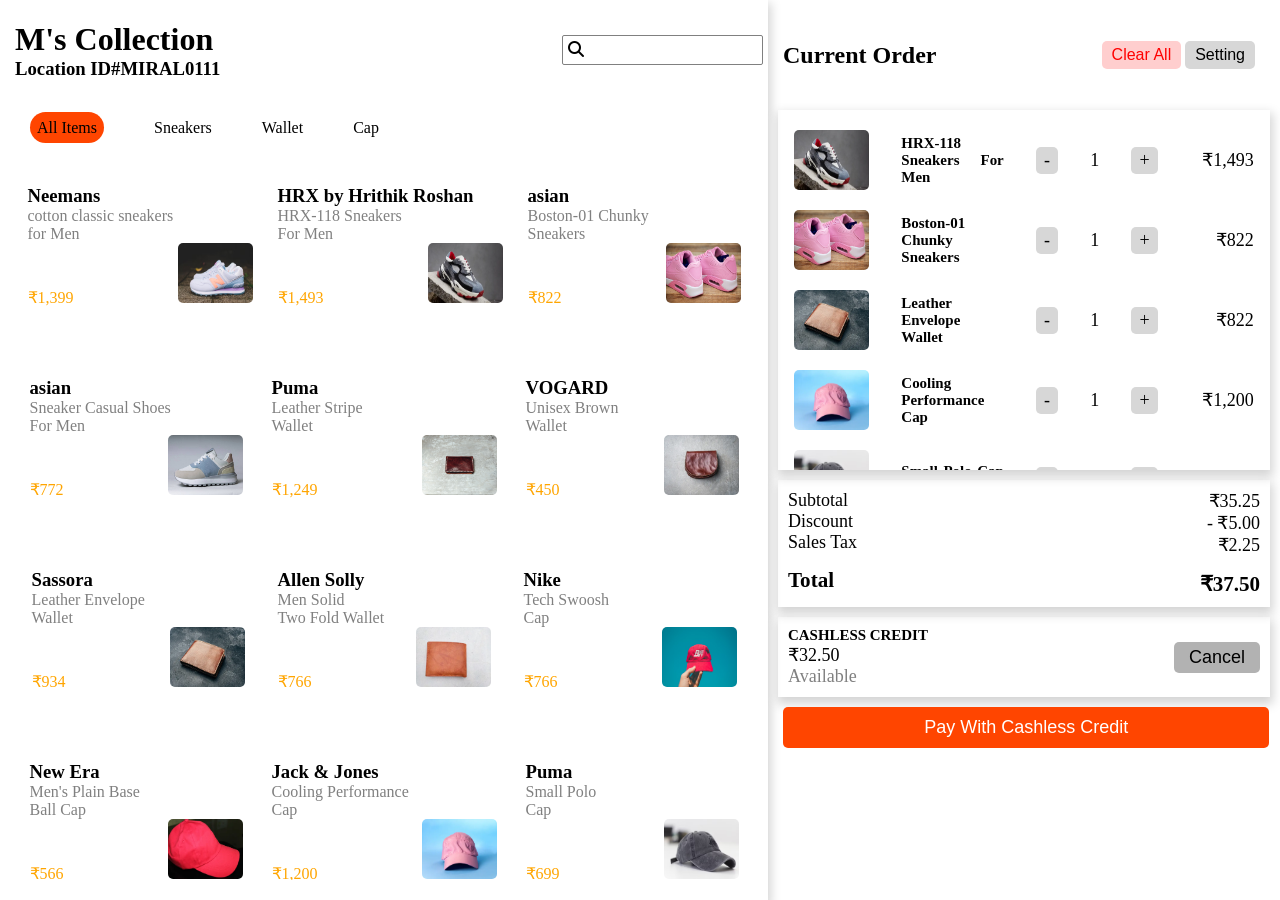
==== index.html @ 1f33836f "remove from folder" ====
<!DOCTYPE html>
<html lang="en">
<head>
    <meta charset="UTF-8">
    <meta name="viewport" content="width=device-width, initial-scale=1.0">

    <!-- FONT AWESOME -->
    <link rel="stylesheet" href="https://cdnjs.cloudflare.com/ajax/libs/font-awesome/6.6.0/css/all.min.css">

    <!-- CSS -->
    <link rel="stylesheet" href="./style.css">

    <title>Document</title>

</head>
<body>

    <!-- CONTENT START -->
    <div class="container">
     
        <!-- LEFT SECTION START -->
        <div class="cleft">

            <!-- LEFT HEADER START -->
            <header>
                <div class="hleft">
                    <h1>M's Collection</h1>
                    <h3>Location ID#MIRAL0111</h3>
                </div>
                <div class="hright">                    
                    <i class="fa-solid fa-magnifying-glass"></i>
                    <input type="text" name="" id="">
                </div>
            </header>
            <!-- LEFT HEADER END -->

            <!-- MENU START -->
            <ul class="menu">
                <li><span style="background-color: orangered; border-radius: 20px; padding: 7px;">All Items</span></li>
                <li>Sneakers</li>
                <li>Wallet</li>
                <li>Cap</li>
            </ul>
            <!-- MENU OVER -->

            <!-- ITEMS START -->
            <div class="itemsContainer">

                <div class="iOne">

                    <div class="Items">
                        <div class="top">
                            <h3>Neemans</h3>
                            <span style="color: gray;">cotton classic sneakers <br> for Men</span>
                        </div>
                        <div class="bottom">
                            <span style="color: orange;">&#8377;1,399</span>
                            <img src="../01_08/IMAGES/Sneaker1.jpg" alt="" class="img">
                        </div>
                    </div>
    
                    <div class="Items">
                        <div class="top">
                            <h3>HRX by Hrithik Roshan</h3>
                            <span style="color: gray;">HRX-118 Sneakers <br> For Men</span>
                        </div>
                        <div class="bottom">
                            <span style="color: orange;" >&#8377;1,493</span>
                            <img src="../01_08/IMAGES/Sneaker2.jpg" alt="" class="img">
                        </div>
                    </div>
    
                    <div class="Items">
                        <div class="top">
                            <h3>asian</h3>
                            <span style="color: gray;">Boston-01 Chunky <br> Sneakers</span>
                        </div>
                        <div class="bottom">
                            <span style="color: orange;" >&#8377;822</span>
                            <img src="../01_08/IMAGES/Sneaker3.jpg" alt="" class="img">
                        </div>
                    </div>
                    

                </div>

                <div class="iTwo">

                    <div class="Items">
                        <div class="top">
                            <h3>asian</h3>
                            <span style="color: gray;">Sneaker Casual Shoes <br> For Men</span>
                        </div>
                        <div class="bottom">
                            <span style="color: orange;" >&#8377;772</span>
                            <img src="../01_08/IMAGES/Sneaker4.jpg" alt="" class="img">
                        </div>
                    </div>
    
                    <div class="Items">
                        <div class="top">
                            <h3>Puma</h3>
                            <span style="color: gray;">Leather Stripe <br> Wallet</span>
                        </div>
                        <div class="bottom">
                            <span style="color: orange;" >&#8377;1,249</span>
                            <img src="../01_08/IMAGES/Wallet1.avif" alt="" class="img">
                        </div>
                    </div>
    
                    <div class="Items">
                        <div class="top">
                            <h3>VOGARD</h3>
                            <span style="color: gray;">Unisex Brown <br> Wallet</span>
                        </div>
                        <div class="bottom">
                            <span style="color: orange;" >&#8377;450</span>
                            <img src="../01_08/IMAGES/Wallet2.webp" alt="" class="img">
                        </div>
                    </div>

                </div>

                <div class="iThree">

                    <div class="Items">
                        <div class="top">
                            <h3>Sassora</h3>
                            <span style="color: gray;">Leather Envelope <br> Wallet</span>
                        </div>
                        <div class="bottom">
                            <span style="color: orange;" >&#8377;934</span>
                            <img src="../01_08/IMAGES/Wallet3.webp" alt="" class="img">
                        </div>
                    </div>
    
                    <div class="Items">
                        <div class="top">
                            <h3>Allen Solly</h3>
                            <span style="color: gray;">Men Solid <br> Two Fold Wallet</span>
                        </div>
                        <div class="bottom">
                            <span style="color: orange;" >&#8377;766</span>
                            <img src="../01_08/IMAGES/Wallet4.webp" alt="" class="img">
                        </div>
                    </div>
    
                    <div class="Items">
                        <div class="top">
                            <h3>Nike</h3>
                            <span style="color: gray;">Tech Swoosh <br> Cap</span>
                        </div>
                        <div class="bottom">
                            <span style="color: orange;" >&#8377;766</span>
                            <img src="../01_08/IMAGES/Cap1.avif" alt="" class="img">
                        </div>
                    </div>

                </div>

                <div class="iFour">

                    <div class="Items">
                        <div class="top">
                            <h3>New Era</h3>
                            <span style="color: gray;">Men's Plain Base <br> Ball Cap</span>
                        </div>
                        <div class="bottom">
                            <span style="color: orange;" >&#8377;566</span>
                            <img src="../01_08/IMAGES/Cap2.webp" alt="" class="img">
                        </div>
                    </div>

                    <div class="Items">
                        <div class="top">
                            <h3>Jack & Jones</h3>
                            <span style="color: gray;">Cooling Performance <br> Cap</span>
                        </div>
                        <div class="bottom">
                            <span style="color: orange;" >&#8377;1,200</span>
                            <img src="../01_08/IMAGES/Cap3.webp" alt="" class="img">
                        </div>
                    </div>

                    <div class="Items">
                        <div class="top">
                            <h3>Puma</h3>
                            <span style="color: gray;">Small Polo <br> Cap</span>
                        </div>
                        <div class="bottom">
                            <span style="color: orange;" >&#8377;699</span>
                            <img src="../01_08/IMAGES/Cap4.avif" alt="" class="img">
                        </div>
                    </div>

                </div>

            </div>
          <!-- ITEMS OVER -->
            
        </div>
        <!-- LEFT SECTION OVER -->
    
        <!-- RIGHT SECTION START -->
        <div class="cright">
    
            <!-- RIGHT HEADER START -->
            <header style="margin-top: 10px; height: 10vh;">
                <div class="Hleft" style="margin-left: 10px;">
                    <h2>Current Order</h2>
                </div>
                <div class="Hright">
                    <button class="clear">Clear All</button>
                    <button class="setting">Setting</button>
                </div>
            </header>
            <!-- RIGHT HEADER END -->

            <!-- ORDER START -->
            <div class="orderContainer">

                <div class="orders">
                    <img src="../01_08/IMAGES/Sneaker2.jpg" alt="" class="oimg">
                    <h5 class="oheading">HRX-118 Sneakers For Men</h5>
                    <span class="oequals">-</span>
                    <span>1</span>
                    <span class="oplus">+</span>   
                    <span class="price">&#8377;1,493</span> 
                </div>

                <div class="orders">
                    <img src="../01_08/IMAGES/Sneaker3.jpg" alt="" class="oimg">
                    <h5 class="oheading">Boston-01 Chunky Sneakers</h5>
                    <span class="oequals">-</span>
                    <span>1</span>
                    <span class="oplus">+</span>   
                    <span class="price">&#8377;822</span> 
                </div>

                <div class="orders">
                    <img src="../01_08/IMAGES/Wallet3.webp" alt="" class="oimg">
                    <h5 class="oheading">Leather Envelope Wallet</h5>
                    <span class="oequals">-</span>
                    <span>1</span>
                    <span class="oplus">+</span>   
                    <span class="price">&#8377;822</span> 
                </div>

                <div class="orders">
                    <img src="../01_08/IMAGES/Cap3.webp" alt="" class="oimg">
                    <h5 class="oheading">Cooling Performance Cap</h5>
                    <span class="oequals">-</span>
                    <span>1</span>
                    <span class="oplus">+</span>   
                    <span class="price">&#8377;1,200</span> 
                </div>

                <div class="orders">
                    <img src="../01_08/IMAGES/Cap4.avif" alt="" class="oimg">
                    <h5 class="oheading">Small Polo Cap For Men</h5>
                    <span class="oequals">-</span>
                    <span>1</span>
                    <span class="oplus">+</span>   
                    <span class="price">&#8377;699</span> 
                </div>

            </div>
        <!-- ORDER END -->

        <!-- TOTAL START -->
        <div class="totalContainer">

            <div class="tleft">
                <span>Subtotal</span>
                <span>Discount</span>
                <span>Sales Tax</span>
                <h3 style="margin-top: 15px;">Total</h3>
            </div>

            <div class="tright">
                <span>&#8377;35.25</span>
                <span>- &#8377;5.00</span>
                <span>&#8377;2.25</span>
                <h3 style="margin-top: 15px;">&#8377;37.50</h3>
            </div>

        </div>
        <!-- TOTAL END -->

        <!-- CREDIT START -->
        <div class="creditContainer">

            <div class="creditleft">
                <h5>CASHLESS CREDIT</h5>
                <span>&#8377;32.50</span>
                <span style="color: gray;">Available</span>
            </div>

            <div class="creditright">
                <button>Cancel</button>
            </div>

        </div>
        <!-- CREDIT END -->

        <button class="paywcredit">pay with cashless credit</button>

        </div>
        <!-- RIGHT SECTION OVER -->

    </div>
    <!-- CONTENT OVER -->

</body>
</html>
---- style.css ----
*
{
    margin: 0px;
    padding: 0px;
    box-sizing: border-box;
}

/* CONTAINER START */
.container
{
    height: 100vh;
    width: 100vw;
    display: flex;
    background-color: transparent;
}

/* LEFT SECTION START */
.cleft
{
    height: 100vh;
    width: 60%;
    box-shadow: 1px 5px 10px 2px rgb(212, 212, 212);
    background-color: transparent;
}

/* HEADER START */
header
{
    height: 10vh;
    background-color: transparent;
    display: flex;
    flex-direction: row;
    align-items: center;
    padding: 5px;
    margin-top: 5px;
    justify-content: space-between;
}

.hleft
{
    margin-left: 10px;
}

.hright
{
    border: 1px solid gray;
    border-radius: 2px;
    padding: 5px;
}

.hright input
{
    border: none;
    background-color: transparent;
    outline: none;
}
/* HEADER OVER */

/* MENU START */
.menu
{
    height: 5vh;
    display: flex;
    justify-content: start;
    align-items: center;
    gap: 50px;
    margin-left: 20px;
    margin-top: 10px;
    padding: 10px;
    background-color: transparent;
}

.menu li
{
    display: inline;
    text-decoration: none;
}
/* MENU OVER */

/* ITEMS */
.itemsContainer
{
    height: 80vh;
    overflow-y: auto;
    display: flex;
    flex-direction: column;
    gap: 50px;
    padding: 15px;
    margin-top: 10px;
    justify-content: space-between;
    background-color: transparent;
}

.iOne
{
    display: flex;
    background-color: transparent;
    justify-content: space-around;
}

.img
{
    height: 60px;
    width: 75px;
    border-radius: 5px;
    margin-left: 100px;
}

.Items
{
    padding: 10px;
    border-radius: 5px;
}

.Items:hover
{
    scale: 1.2;
    border: 1px solid gray;
}

.iTwo
{
    display: flex;
    justify-content: space-around;
}

.iThree
{
    display: flex;
    justify-content: space-around;
}

.iFour
{
    display: flex;
    justify-content: space-around;
}
/* ITEMS OVER */
/* LEFT SECTION OVER */

/* RIGHT SECTION START */
.cright
{
    height: 100vh;
    width: 40%;
    background-color: transparent;
}

/* RIGHT HEADER START */
.clear
{
    color: red;
    background-color: rgb(255, 206, 206);
    border: none;
    border-radius: 5px;
    cursor: pointer;
    font-size: 16px;
    padding: 5px 10px;
}

.setting
{
    background-color: rgb(215, 215, 215);
    border: none;
    border-radius: 5px;
    cursor: pointer;
    font-size: 16px;
    padding: 5px 10px;
    margin-right: 20px;
}
/* RIGHT HEADER OVER */

/* ORDER START */
.orderContainer
{
    height: 40vh;
    overflow-y: auto;
    display: flex;
    flex-direction: column;
    font-size: 18px;   
    box-shadow: 1px 5px 10px 2px rgb(212, 212, 212);
    margin: 10px;
    background-color: transparent;
}

.orders
{
    display: flex;
    margin-top: 20px;
    align-items: center;
    justify-content: space-around;
}

.oheading
{
    width: 8vw;
    text-align: justify;
}

.oimg
{
    height: 60px;
    width: 75px;
    border-radius: 5px;
}

.oequals
{
    background-color: rgb(215, 215, 215);
    border-radius: 5px;
    padding: 3px 8px;
}

.oplus
{
    background-color: rgb(215, 215, 215);
    border-radius: 5px;
    padding: 3px 8px;
}

.price
{
    width: 5vw;
    text-align: end;
}
/* ORDER OVER */

/* TOTAL START */
.totalContainer
{
    margin: 10px;
    padding: 10px;
    font-size: 18px;
    display: flex;
    justify-content: space-between; 
    font-weight: 500;   
    box-shadow: 1px 5px 10px 2px rgb(212, 212, 212);
}

.tleft
{
    display: flex;
    flex-direction: column;
}

.tright
{
    display: flex;
    align-items: end;
    flex-direction: column;
}
/* TOTAL END */

/* CREDIT START */
.creditContainer
{
    margin: 10px;
    padding: 10px;
    font-size: 18px;
    display: flex;
    justify-content: space-between;   
    box-shadow: 1px 5px 10px 2px rgb(212, 212, 212);
}

.creditleft
{
    display: flex;
    flex-direction: column;
}

.creditright
{
    display: flex;
    align-items: center;
    justify-content: center;
    flex-direction: column;
}

.creditright button
{
    padding: 5px 15px;
    border-radius: 5px;
    font-size: 18px;
    background-color: rgb(178, 178, 178);
    border: none;
    cursor: pointer;
}
/* CREADIT OVER */

.paywcredit
{
    width: 38vw;
    margin-left: 15px;
    padding: 10px;
    border: none;
    cursor: pointer;
    border-radius: 5px;
    font-size: 18px;
    text-align: center;
    color: white;
    text-transform: capitalize;
    background-color: orangered;
}

/* RIGHT SECTION OVER */

/* CONTAINER OVER */
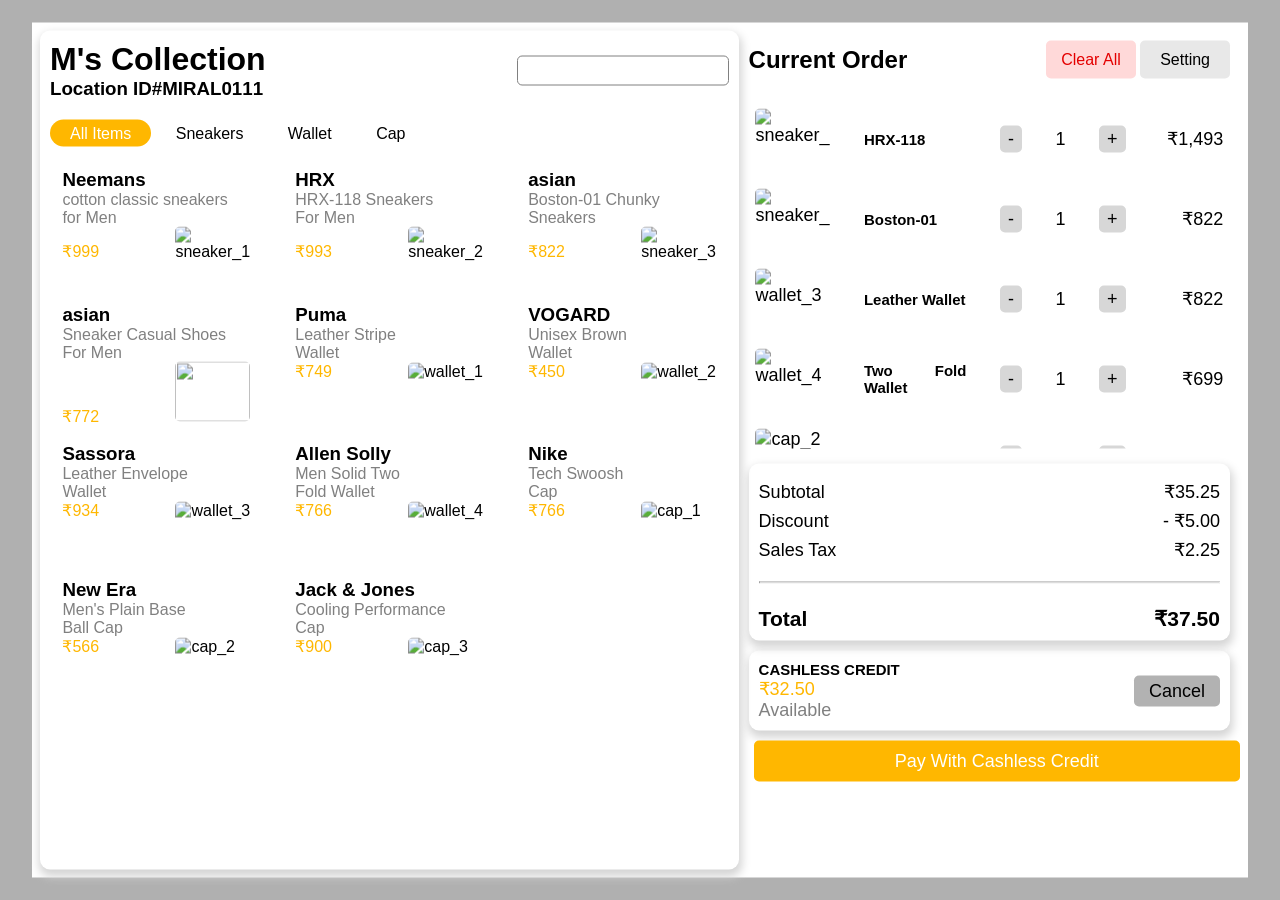
==== commit 5358a809: "Add files via upload" ====
--- a/index.html
+++ b/index.html
@@ -1,315 +1,317 @@
 <!DOCTYPE html>
 <html lang="en">
+
 <head>
     <meta charset="UTF-8">
     <meta name="viewport" content="width=device-width, initial-scale=1.0">
 
-    <!-- FONT AWESOME -->
-    <link rel="stylesheet" href="https://cdnjs.cloudflare.com/ajax/libs/font-awesome/6.6.0/css/all.min.css">
-
-    <!-- CSS -->
     <link rel="stylesheet" href="./style.css">
 
-    <title>Document</title>
+    <link rel="preconnect" href="https://fonts.googleapis.com">
+    <link rel="preconnect" href="https://fonts.gstatic.com" crossorigin>
+    <link
+        href="https://fonts.googleapis.com/css2?family=Kanit:ital,wght@0,100;0,200;0,300;0,400;0,500;0,600;0,700;0,800;0,900;1,100;1,200;1,300;1,400;1,500;1,600;1,700;1,800;1,900&family=Reddit+Mono:wght@200..900&display=swap"
+        rel="stylesheet">
+
+    <title> Point-Of-Sale </title>
 
 </head>
+
 <body>
 
-    <!-- CONTENT START -->
-    <div class="container">
-     
-        <!-- LEFT SECTION START -->
-        <div class="cleft">
-
-            <!-- LEFT HEADER START -->
-            <header>
-                <div class="hleft">
+    <div class="main-container">
+
+        <div class="left-sub-container">
+
+            <header class="left-sub-container-header">
+
+                <div class="left-side-of-left-sub-container-header">
                     <h1>M's Collection</h1>
                     <h3>Location ID#MIRAL0111</h3>
                 </div>
-                <div class="hright">                    
-                    <i class="fa-solid fa-magnifying-glass"></i>
-                    <input type="text" name="" id="">
-                </div>
+
+                <div class="right-side-of-left-sub-container-header">
+                    <input type="text" name="" id="" class="search">
+                </div>
+
             </header>
-            <!-- LEFT HEADER END -->
-
-            <!-- MENU START -->
-            <ul class="menu">
-                <li><span style="background-color: orangered; border-radius: 20px; padding: 7px;">All Items</span></li>
-                <li>Sneakers</li>
-                <li>Wallet</li>
-                <li>Cap</li>
-            </ul>
-            <!-- MENU OVER -->
-
-            <!-- ITEMS START -->
-            <div class="itemsContainer">
-
-                <div class="iOne">
-
-                    <div class="Items">
-                        <div class="top">
-                            <h3>Neemans</h3>
-                            <span style="color: gray;">cotton classic sneakers <br> for Men</span>
-                        </div>
-                        <div class="bottom">
-                            <span style="color: orange;">&#8377;1,399</span>
-                            <img src="../01_08/IMAGES/Sneaker1.jpg" alt="" class="img">
-                        </div>
-                    </div>
-    
-                    <div class="Items">
-                        <div class="top">
-                            <h3>HRX by Hrithik Roshan</h3>
-                            <span style="color: gray;">HRX-118 Sneakers <br> For Men</span>
-                        </div>
-                        <div class="bottom">
-                            <span style="color: orange;" >&#8377;1,493</span>
-                            <img src="../01_08/IMAGES/Sneaker2.jpg" alt="" class="img">
-                        </div>
-                    </div>
-    
-                    <div class="Items">
-                        <div class="top">
-                            <h3>asian</h3>
-                            <span style="color: gray;">Boston-01 Chunky <br> Sneakers</span>
-                        </div>
-                        <div class="bottom">
-                            <span style="color: orange;" >&#8377;822</span>
-                            <img src="../01_08/IMAGES/Sneaker3.jpg" alt="" class="img">
-                        </div>
-                    </div>
-                    
-
-                </div>
-
-                <div class="iTwo">
-
-                    <div class="Items">
-                        <div class="top">
-                            <h3>asian</h3>
-                            <span style="color: gray;">Sneaker Casual Shoes <br> For Men</span>
-                        </div>
-                        <div class="bottom">
-                            <span style="color: orange;" >&#8377;772</span>
-                            <img src="../01_08/IMAGES/Sneaker4.jpg" alt="" class="img">
-                        </div>
-                    </div>
-    
-                    <div class="Items">
-                        <div class="top">
-                            <h3>Puma</h3>
-                            <span style="color: gray;">Leather Stripe <br> Wallet</span>
-                        </div>
-                        <div class="bottom">
-                            <span style="color: orange;" >&#8377;1,249</span>
-                            <img src="../01_08/IMAGES/Wallet1.avif" alt="" class="img">
-                        </div>
-                    </div>
-    
-                    <div class="Items">
-                        <div class="top">
-                            <h3>VOGARD</h3>
-                            <span style="color: gray;">Unisex Brown <br> Wallet</span>
-                        </div>
-                        <div class="bottom">
-                            <span style="color: orange;" >&#8377;450</span>
-                            <img src="../01_08/IMAGES/Wallet2.webp" alt="" class="img">
-                        </div>
-                    </div>
-
-                </div>
-
-                <div class="iThree">
-
-                    <div class="Items">
-                        <div class="top">
-                            <h3>Sassora</h3>
-                            <span style="color: gray;">Leather Envelope <br> Wallet</span>
-                        </div>
-                        <div class="bottom">
-                            <span style="color: orange;" >&#8377;934</span>
-                            <img src="../01_08/IMAGES/Wallet3.webp" alt="" class="img">
-                        </div>
-                    </div>
-    
-                    <div class="Items">
-                        <div class="top">
-                            <h3>Allen Solly</h3>
-                            <span style="color: gray;">Men Solid <br> Two Fold Wallet</span>
-                        </div>
-                        <div class="bottom">
-                            <span style="color: orange;" >&#8377;766</span>
-                            <img src="../01_08/IMAGES/Wallet4.webp" alt="" class="img">
-                        </div>
-                    </div>
-    
-                    <div class="Items">
-                        <div class="top">
-                            <h3>Nike</h3>
-                            <span style="color: gray;">Tech Swoosh <br> Cap</span>
-                        </div>
-                        <div class="bottom">
-                            <span style="color: orange;" >&#8377;766</span>
-                            <img src="../01_08/IMAGES/Cap1.avif" alt="" class="img">
-                        </div>
-                    </div>
-
-                </div>
-
-                <div class="iFour">
-
-                    <div class="Items">
-                        <div class="top">
-                            <h3>New Era</h3>
-                            <span style="color: gray;">Men's Plain Base <br> Ball Cap</span>
-                        </div>
-                        <div class="bottom">
-                            <span style="color: orange;" >&#8377;566</span>
-                            <img src="../01_08/IMAGES/Cap2.webp" alt="" class="img">
-                        </div>
-                    </div>
-
-                    <div class="Items">
-                        <div class="top">
-                            <h3>Jack & Jones</h3>
-                            <span style="color: gray;">Cooling Performance <br> Cap</span>
-                        </div>
-                        <div class="bottom">
-                            <span style="color: orange;" >&#8377;1,200</span>
-                            <img src="../01_08/IMAGES/Cap3.webp" alt="" class="img">
-                        </div>
-                    </div>
-
-                    <div class="Items">
-                        <div class="top">
-                            <h3>Puma</h3>
-                            <span style="color: gray;">Small Polo <br> Cap</span>
-                        </div>
-                        <div class="bottom">
-                            <span style="color: orange;" >&#8377;699</span>
-                            <img src="../01_08/IMAGES/Cap4.avif" alt="" class="img">
-                        </div>
-                    </div>
-
+
+            <nav class="navigation-bar">
+                <ul>
+                    <li>All Items</li>
+                    <li>Sneakers</li>
+                    <li>Wallet</li>
+                    <li>Cap</li>
+                </ul>
+            </nav>
+
+            <div class="products-container">
+
+                <div class="products">
+
+                    <div class="top-part-of-product">
+                        <h3>Neemans</h3>
+                        <span class="description">cotton classic sneakers <br> for Men</span>
+                    </div>
+
+                    <div class="bottom-part-of-product">
+                        <span class="price-of-product">&#8377;999</span>
+                        <img src="https://imgs.search.brave.com/_c9oLrMDPtOW3YHzAtcclA0ZYacZHZo7UJgcxiY06bA/rs:fit:500:0:0:0/g:ce/aHR0cHM6Ly9tZWRp/YS5nZXR0eWltYWdl/cy5jb20vaWQvMTcx/MjI0NDY5L3Bob3Rv/L2NhbnZhcy1zaG9l/cy5qcGc_cz02MTJ4/NjEyJnc9MCZrPTIw/JmM9b0Q1QTYxeHhn/bmEtMFdOYWZOY1p4/eVNTd0NpRW5VQ3M1/d2lESlZmYjJ0UT0"
+                            alt="sneaker_1" class="product-img">
+                    </div>
+
+                </div>
+
+                <div class="products">
+                    <div class="top-part-of-product">
+                        <h3>HRX</h3>
+                        <span class="description">HRX-118 Sneakers <br> For Men</span>
+                    </div>
+                    <div class="bottom-part-of-product">
+                        <span class="price-of-product">&#8377;993</span>
+                        <img src="https://imgs.search.brave.com/g42Y7Y8j9lt0PyLU_LPjk9Sr2KW-DA3P5kyIsUH36Fo/rs:fit:500:0:0:0/g:ce/aHR0cHM6Ly9tZWRp/YS5pc3RvY2twaG90/by5jb20vaWQvNjIz/MjcwODM2L3Bob3Rv/L21vZGVybi1zcG9y/dC1zaG9lcy5qcGc_/cz02MTJ4NjEyJnc9/MCZrPTIwJmM9RDd4/T2l5VjNUTVFnVXVJ/cWxWdnV0UG80OWd5/TUc5ZjVVODJtY3Z1/RGMwWT0"
+                            alt="sneaker_2" class="product-img">
+                    </div>
+                </div>
+
+                <div class="products">
+                    <div class="top-part-of-product">
+                        <h3>asian</h3>
+                        <span class="description">Boston-01 Chunky <br> Sneakers</span>
+                    </div>
+                    <div class="bottom-part-of-product">
+                        <span class="price-of-product">&#8377;822</span>
+                        <img src="https://imgs.search.brave.com/_l4b4UWGOyKw6LT6A651kN3fWUgs4D8kXRp38ianmw4/rs:fit:500:0:0:0/g:ce/aHR0cHM6Ly9tZWRp/YS5pc3RvY2twaG90/by5jb20vaWQvNjkx/NjE2MTM2L3Bob3Rv/L3JlZC1zbmVha2Vy/cy5qcGc_cz02MTJ4/NjEyJnc9MCZrPTIw/JmM9QkJNTk94Um5O/TmRhZUVabU1vb0Ex/WHU5RXhxLW9sd3JQ/OW4zQi1pYUpDVT0"
+                            alt="sneaker_3" class="product-img">
+                    </div>
+                </div>
+
+                <div class="products">
+                    <div class="top-part-of-product">
+                        <h3>asian</h3>
+                        <span class="description">Sneaker Casual Shoes <br> For Men</span>
+                    </div>
+                    <div class="bottom-part-of-product">
+                        <span class="price-of-product">&#8377;772</span>
+                        <img src="https://imgs.search.brave.com/Tref6WhdOsSQi95-kaiHPu6j5DzoTb_EeYCRh1mxF3A/rs:fit:500:0:0:0/g:ce/aHR0cHM6Ly9tZWRp/YS5pc3RvY2twaG90/by5jb20vaWQvNDkx/NjAzODIyL3Bob3Rv/L3BhaXItb2YtZ3Jl/ZW4tc25lYWtlcnMu/anBnP3M9NjEyeDYx/MiZ3PTAmaz0yMCZj/PVJ3LURLUkNRRkQ0/RnNMbXNUZDltU2tB/QkVLZ3I5RkRoQ1Bk/RGxIODV4a2M9"
+                            alt="" class="product-img">
+                    </div>
+                </div>
+
+                <div class="products">
+                    <div class="top-part-of-product">
+                        <h3>Puma</h3>
+                        <span class="description">Leather Stripe <br> Wallet</span>
+                    </div>
+                    <div class="bottom-part-of-product">
+                        <span class="price-of-product">&#8377;749</span>
+                        <img src="https://imgs.search.brave.com/gTBQYAlJamV8mwBTVicxbc0FdwEUcnATKkkXCxN6WxE/rs:fit:500:0:0:0/g:ce/aHR0cHM6Ly93d3cu/cG9wb3ZsZWF0aGVy/LmNvbS9jZG4vc2hv/cC9maWxlcy9sZWF0/aGVyLTUtY2FyZC13/YWxsZXQtZW5nbGlz/aC10YW4tcG9wb3Yt/bGVhdGhlci00MTMx/MDI1MTQ4MzM1OS5q/cGc_dj0xNzA2MDcy/NzYxJndpZHRoPTE2/MDA"
+                            alt="wallet_1" class="product-img">
+                    </div>
+                </div>
+
+                <div class="products">
+                    <div class="top-part-of-product">
+                        <h3>VOGARD</h3>
+                        <span class="description">Unisex Brown <br> Wallet</span>
+                    </div>
+                    <div class="bottom-part-of-product">
+                        <span class="price-of-product">&#8377;450</span>
+                        <img src="https://imgs.search.brave.com/kQ_ClhS3f_I9PdaeDK8Z6OIs1-90aN8BucQJwAKj-IA/rs:fit:500:0:0:0/g:ce/aHR0cHM6Ly93d3cu/cG9wb3ZsZWF0aGVy/LmNvbS9jZG4vc2hv/cC9maWxlcy9sZWF0/aGVyLTUtY2FyZC13/YWxsZXQtaGVyaXRh/Z2UtYnJvd24tcG9w/b3YtbGVhdGhlci00/MTMxMDI1NDQzMjQ3/OS5qcGc_dj0xNzA2/MDcyNTc4JndpZHRo/PTE2MDA"
+                            alt="wallet_2" class="product-img">
+                    </div>
+                </div>
+
+                <div class="products">
+                    <div class="top-part-of-product">
+                        <h3>Sassora</h3>
+                        <span class="description">Leather Envelope <br> Wallet</span>
+                    </div>
+                    <div class="bottom-part-of-product">
+                        <span class="price-of-product">&#8377;934</span>
+                        <img src="https://imgs.search.brave.com/5gOxNeymY4D-gi7ITYHHp8yofWFT8Tmq56oahJtuxm4/rs:fit:500:0:0:0/g:ce/aHR0cHM6Ly93d3cu/cG9wb3ZsZWF0aGVy/LmNvbS9jZG4vc2hv/cC9maWxlcy9sZWF0/aGVyLTUtY2FyZC13/YWxsZXQtYmxhY2st/cG9wb3YtbGVhdGhl/ci00MTMxMDI0ODcz/MDg0Ny5qcGc_dj0x/NzA2MDczMjkxJndp/ZHRoPTE2MDA"
+                            alt="wallet_3" class="product-img">
+                    </div>
+                </div>
+
+                <div class="products">
+                    <div class="top-part-of-product">
+                        <h3>Allen Solly</h3>
+                        <span class="description">Men Solid Two <br> Fold Wallet</span>
+                    </div>
+                    <div class="bottom-part-of-product">
+                        <span class="price-of-product">&#8377;766</span>
+                        <img src="https://imgs.search.brave.com/UxZuL5P3Muv21LV1Hm7iXgRuuL8B_F8t3ixfdrwTlW8/rs:fit:500:0:0:0/g:ce/aHR0cHM6Ly93d3cu/cG9wb3ZsZWF0aGVy/LmNvbS9jZG4vc2hv/cC9maWxlcy9sZWF0/aGVyLXRyYWRpdGlv/bmFsLXdhbGxldC1o/ZXJpdGFnZS1icm93/bi1wb3Bvdi1sZWF0/aGVyLTQxNDA5MjE0/NTc4OTExLmpwZz92/PTE3MDcxOTU1NDQm/d2lkdGg9MTYwMA"
+                            alt="wallet_4" class="product-img">
+                    </div>
+                </div>
+
+                <div class="products">
+                    <div class="top-part-of-product">
+                        <h3>Nike</h3>
+                        <span class="description">Tech Swoosh <br> Cap</span>
+                    </div>
+                    <div class="bottom-part-of-product">
+                        <span class="price-of-product">&#8377;766</span>
+                        <img src="https://imgs.search.brave.com/C4Gp2eUrlLAY_ZfC-_U3P6I-NU2cvXe5EeH7R_nAhF4/rs:fit:500:0:0:0/g:ce/aHR0cHM6Ly9tZWRp/YS5pc3RvY2twaG90/by5jb20vaWQvNTEy/NzMyNTc0L3Bob3Rv/L2NhcC1vbi13aGl0/ZS1iYWNrZ3JvdW5k/LmpwZz9zPTYxMng2/MTImdz0wJms9MjAm/Yz1ZQk5WTEpxbm5U/MWZwbVJ6SlBfQnFT/Tkg0a0QwM3BscHhG/MHFTVWRCQThRPQ"
+                            alt="cap_1" class="product-img">
+                    </div>
+                </div>
+
+                <div class="products">
+                    <div class="top-part-of-product">
+                        <h3>New Era</h3>
+                        <span class="description">Men's Plain Base <br> Ball Cap</span>
+                    </div>
+                    <div class="bottom-part-of-product">
+                        <span class="price-of-product">&#8377;566</span>
+                        <img src="https://imgs.search.brave.com/qz5ty4o8BGvXb1PZvvnReAX32tkGoqPtc1CwocJE4GI/rs:fit:500:0:0:0/g:ce/aHR0cHM6Ly9tZWRp/YS5pc3RvY2twaG90/by5jb20vaWQvNTI2/MTMxNTAwL3Bob3Rv/L2hhdC1vbi13aGl0/ZS1iYWNrZ3JvdW5k/LmpwZz9zPTYxMng2/MTImdz0wJms9MjAm/Yz13RWFacXhxc0NB/c3loVC1xc1doOVFS/eGMxRXUwLWtta2tm/TUpUZG1TMnFZPQ"
+                            alt="cap_2" class="product-img">
+                    </div>
+                </div>
+
+                <div class="products">
+                    <div class="top-part-of-product">
+                        <h3>Jack & Jones</h3>
+                        <span class="description">Cooling Performance <br> Cap</span>
+                    </div>
+                    <div class="bottom-part-of-product">
+                        <span class="price-of-product">&#8377;900</span>
+                        <img src="https://imgs.search.brave.com/R0bcVq146jQwe6NoBQkiMVV1P9B1Pjq4UZj-Yxlk1kM/rs:fit:500:0:0:0/g:ce/aHR0cHM6Ly9tZWRp/YS5nZXR0eWltYWdl/cy5jb20vaWQvMTg1/MjQ4NzQzL3Bob3Rv/L2Jhc2ViYWxsLWNh/cC5qcGc_cz02MTJ4/NjEyJnc9MCZrPTIw/JmM9Rkg4eWFhNkJR/OHA5ZzRSeGVyd1dI/d1N3MnVhdWFEUGxT/MlRxS3RtMkNZdz0"
+                            alt="cap_3" class="product-img">
+                    </div>
                 </div>
 
             </div>
-          <!-- ITEMS OVER -->
-            
+
         </div>
-        <!-- LEFT SECTION OVER -->
-    
-        <!-- RIGHT SECTION START -->
-        <div class="cright">
-    
-            <!-- RIGHT HEADER START -->
-            <header style="margin-top: 10px; height: 10vh;">
-                <div class="Hleft" style="margin-left: 10px;">
+
+        <div class="right-sub-container">
+
+            <header class="right-sub-container-header">
+
+                <div class="left-side-of-right-sub-container-header">
                     <h2>Current Order</h2>
                 </div>
-                <div class="Hright">
-                    <button class="clear">Clear All</button>
-                    <button class="setting">Setting</button>
-                </div>
+
+                <div class="right-side-of-right-sub-container-header">
+                    <button class="clear-btn">Clear All</button>
+                    <button class="setting-btn">Setting</button>
+                </div>
+
             </header>
-            <!-- RIGHT HEADER END -->
-
-            <!-- ORDER START -->
-            <div class="orderContainer">
-
-                <div class="orders">
-                    <img src="../01_08/IMAGES/Sneaker2.jpg" alt="" class="oimg">
-                    <h5 class="oheading">HRX-118 Sneakers For Men</h5>
-                    <span class="oequals">-</span>
-                    <span>1</span>
-                    <span class="oplus">+</span>   
-                    <span class="price">&#8377;1,493</span> 
-                </div>
-
-                <div class="orders">
-                    <img src="../01_08/IMAGES/Sneaker3.jpg" alt="" class="oimg">
-                    <h5 class="oheading">Boston-01 Chunky Sneakers</h5>
-                    <span class="oequals">-</span>
-                    <span>1</span>
-                    <span class="oplus">+</span>   
-                    <span class="price">&#8377;822</span> 
-                </div>
-
-                <div class="orders">
-                    <img src="../01_08/IMAGES/Wallet3.webp" alt="" class="oimg">
-                    <h5 class="oheading">Leather Envelope Wallet</h5>
-                    <span class="oequals">-</span>
-                    <span>1</span>
-                    <span class="oplus">+</span>   
-                    <span class="price">&#8377;822</span> 
-                </div>
-
-                <div class="orders">
-                    <img src="../01_08/IMAGES/Cap3.webp" alt="" class="oimg">
-                    <h5 class="oheading">Cooling Performance Cap</h5>
-                    <span class="oequals">-</span>
-                    <span>1</span>
-                    <span class="oplus">+</span>   
-                    <span class="price">&#8377;1,200</span> 
-                </div>
-
-                <div class="orders">
-                    <img src="../01_08/IMAGES/Cap4.avif" alt="" class="oimg">
-                    <h5 class="oheading">Small Polo Cap For Men</h5>
-                    <span class="oequals">-</span>
-                    <span>1</span>
-                    <span class="oplus">+</span>   
-                    <span class="price">&#8377;699</span> 
+
+            <div class="orders-container">
+
+                <div class="orders">
+                    <img src="https://imgs.search.brave.com/g42Y7Y8j9lt0PyLU_LPjk9Sr2KW-DA3P5kyIsUH36Fo/rs:fit:500:0:0:0/g:ce/aHR0cHM6Ly9tZWRp/YS5pc3RvY2twaG90/by5jb20vaWQvNjIz/MjcwODM2L3Bob3Rv/L21vZGVybi1zcG9y/dC1zaG9lcy5qcGc_/cz02MTJ4NjEyJnc9/MCZrPTIwJmM9RDd4/T2l5VjNUTVFnVXVJ/cWxWdnV0UG80OWd5/TUc5ZjVVODJtY3Z1/RGMwWT0"
+                        alt="sneaker_2" class="ordered-product-img">
+                    <h5 class="ordered-product-name">HRX-118</h5>
+                    <span class="equals">-</span>
+                    <span>1</span>
+                    <span class="plus">+</span>
+                    <span class="product-price">&#8377;1,493</span>
+                </div>
+
+                <div class="orders">
+                    <img src="https://imgs.search.brave.com/_l4b4UWGOyKw6LT6A651kN3fWUgs4D8kXRp38ianmw4/rs:fit:500:0:0:0/g:ce/aHR0cHM6Ly9tZWRp/YS5pc3RvY2twaG90/by5jb20vaWQvNjkx/NjE2MTM2L3Bob3Rv/L3JlZC1zbmVha2Vy/cy5qcGc_cz02MTJ4/NjEyJnc9MCZrPTIw/JmM9QkJNTk94Um5O/TmRhZUVabU1vb0Ex/WHU5RXhxLW9sd3JQ/OW4zQi1pYUpDVT0"
+                        alt="sneaker_3" class="ordered-product-img">
+                    <h5 class="ordered-product-name">Boston-01</h5>
+                    <span class="equals">-</span>
+                    <span>1</span>
+                    <span class="plus">+</span>
+                    <span class="product-price">&#8377;822</span>
+                </div>
+
+                <div class="orders">
+                    <img src="https://imgs.search.brave.com/5gOxNeymY4D-gi7ITYHHp8yofWFT8Tmq56oahJtuxm4/rs:fit:500:0:0:0/g:ce/aHR0cHM6Ly93d3cu/cG9wb3ZsZWF0aGVy/LmNvbS9jZG4vc2hv/cC9maWxlcy9sZWF0/aGVyLTUtY2FyZC13/YWxsZXQtYmxhY2st/cG9wb3YtbGVhdGhl/ci00MTMxMDI0ODcz/MDg0Ny5qcGc_dj0x/NzA2MDczMjkxJndp/ZHRoPTE2MDA"
+                        alt="wallet_3" class="ordered-product-img">
+                    <h5 class="ordered-product-name">Leather Wallet</h5>
+                    <span class="equals">-</span>
+                    <span>1</span>
+                    <span class="plus">+</span>
+                    <span class="product-price">&#8377;822</span>
+                </div>
+
+                <div class="orders">
+                    <img src="https://imgs.search.brave.com/UxZuL5P3Muv21LV1Hm7iXgRuuL8B_F8t3ixfdrwTlW8/rs:fit:500:0:0:0/g:ce/aHR0cHM6Ly93d3cu/cG9wb3ZsZWF0aGVy/LmNvbS9jZG4vc2hv/cC9maWxlcy9sZWF0/aGVyLXRyYWRpdGlv/bmFsLXdhbGxldC1o/ZXJpdGFnZS1icm93/bi1wb3Bvdi1sZWF0/aGVyLTQxNDA5MjE0/NTc4OTExLmpwZz92/PTE3MDcxOTU1NDQm/d2lkdGg9MTYwMA"
+                        alt="wallet_4" class="ordered-product-img">
+                    <h5 class="ordered-product-name">Two Fold Wallet</h5>
+                    <span class="equals">-</span>
+                    <span>1</span>
+                    <span class="plus">+</span>
+                    <span class="product-price">&#8377;699</span>
+                </div>
+
+                <div class="orders">
+                    <img src="https://imgs.search.brave.com/qz5ty4o8BGvXb1PZvvnReAX32tkGoqPtc1CwocJE4GI/rs:fit:500:0:0:0/g:ce/aHR0cHM6Ly9tZWRp/YS5pc3RvY2twaG90/by5jb20vaWQvNTI2/MTMxNTAwL3Bob3Rv/L2hhdC1vbi13aGl0/ZS1iYWNrZ3JvdW5k/LmpwZz9zPTYxMng2/MTImdz0wJms9MjAm/Yz13RWFacXhxc0NB/c3loVC1xc1doOVFS/eGMxRXUwLWtta2tm/TUpUZG1TMnFZPQ"
+                        alt="cap_2" class="ordered-product-img">
+                    <h5 class="ordered-product-name">Base Ball Cap</h5>
+                    <span class="equals">-</span>
+                    <span>1</span>
+                    <span class="plus">+</span>
+                    <span class="product-price">&#8377;1,200</span>
+                </div>
+
+                <div class="orders">
+                    <img src="https://imgs.search.brave.com/R0bcVq146jQwe6NoBQkiMVV1P9B1Pjq4UZj-Yxlk1kM/rs:fit:500:0:0:0/g:ce/aHR0cHM6Ly9tZWRp/YS5nZXR0eWltYWdl/cy5jb20vaWQvMTg1/MjQ4NzQzL3Bob3Rv/L2Jhc2ViYWxsLWNh/cC5qcGc_cz02MTJ4/NjEyJnc9MCZrPTIw/JmM9Rkg4eWFhNkJR/OHA5ZzRSeGVyd1dI/d1N3MnVhdWFEUGxT/MlRxS3RtMkNZdz0"
+                        alt="cap_3" class="ordered-product-img">
+                    <h5 class="ordered-product-name">Polo Cap</h5>
+                    <span class="equals">-</span>
+                    <span>1</span>
+                    <span class="plus">+</span>
+                    <span class="product-price">&#8377;699</span>
                 </div>
 
             </div>
-        <!-- ORDER END -->
-
-        <!-- TOTAL START -->
-        <div class="totalContainer">
-
-            <div class="tleft">
-                <span>Subtotal</span>
-                <span>Discount</span>
-                <span>Sales Tax</span>
-                <h3 style="margin-top: 15px;">Total</h3>
+
+            <div class="bill-container">
+
+                <div class="bill-details">
+                    <span>Subtotal</span>
+                    <span>&#8377;35.25</span>
+                </div>
+
+                <div class="bill-details">
+                    <span>Discount</span>
+                    <span>- &#8377;5.00</span>
+                </div>
+
+                <div class="bill-details">
+                    <span>Sales Tax</span>
+                    <span>&#8377;2.25</span>
+                </div>
+                <br>
+
+                <hr>
+
+                <div class="bill-details">
+                    <h3 class="total">Total</h3>
+                    <h3 class="total">&#8377;37.50</h3>
+                </div>
+
             </div>
 
-            <div class="tright">
-                <span>&#8377;35.25</span>
-                <span>- &#8377;5.00</span>
-                <span>&#8377;2.25</span>
-                <h3 style="margin-top: 15px;">&#8377;37.50</h3>
+            <div class="credit-wallet-container">
+
+                <div class="left-side-of-credit-wallet-container">
+                    <h5>CASHLESS CREDIT</h5>
+                    <span class="credit-rupees">&#8377;32.50</span>
+                    <span style="color: gray;">Available</span>
+                </div>
+
+                <div class="right-side-of-credit-wallet-container">
+                    <button class="cancel">Cancel</button>
+                </div>
+
             </div>
 
+            <button class="pay-with-credit">pay with cashless credit</button>
+
         </div>
-        <!-- TOTAL END -->
-
-        <!-- CREDIT START -->
-        <div class="creditContainer">
-
-            <div class="creditleft">
-                <h5>CASHLESS CREDIT</h5>
-                <span>&#8377;32.50</span>
-                <span style="color: gray;">Available</span>
-            </div>
-
-            <div class="creditright">
-                <button>Cancel</button>
-            </div>
-
-        </div>
-        <!-- CREDIT END -->
-
-        <button class="paywcredit">pay with cashless credit</button>
-
-        </div>
-        <!-- RIGHT SECTION OVER -->
 
     </div>
-    <!-- CONTENT OVER -->
 
 </body>
-</html>+
+</html>
--- a/style.css
+++ b/style.css
@@ -1,307 +1,322 @@
-*
-{
-    margin: 0px;
-    padding: 0px;
-    box-sizing: border-box;
-}
-
-/* CONTAINER START */
-.container
-{
-    height: 100vh;
-    width: 100vw;
-    display: flex;
-    background-color: transparent;
-}
-
-/* LEFT SECTION START */
-.cleft
-{
-    height: 100vh;
-    width: 60%;
-    box-shadow: 1px 5px 10px 2px rgb(212, 212, 212);
-    background-color: transparent;
-}
-
-/* HEADER START */
-header
-{
-    height: 10vh;
-    background-color: transparent;
-    display: flex;
-    flex-direction: row;
-    align-items: center;
-    padding: 5px;
-    margin-top: 5px;
-    justify-content: space-between;
-}
-
-.hleft
-{
-    margin-left: 10px;
-}
-
-.hright
-{
-    border: 1px solid gray;
-    border-radius: 2px;
-    padding: 5px;
-}
-
-.hright input
-{
-    border: none;
-    background-color: transparent;
-    outline: none;
-}
-/* HEADER OVER */
-
-/* MENU START */
-.menu
-{
-    height: 5vh;
-    display: flex;
-    justify-content: start;
-    align-items: center;
-    gap: 50px;
-    margin-left: 20px;
-    margin-top: 10px;
-    padding: 10px;
-    background-color: transparent;
-}
-
-.menu li
-{
-    display: inline;
-    text-decoration: none;
-}
-/* MENU OVER */
-
-/* ITEMS */
-.itemsContainer
-{
-    height: 80vh;
-    overflow-y: auto;
-    display: flex;
-    flex-direction: column;
-    gap: 50px;
-    padding: 15px;
-    margin-top: 10px;
-    justify-content: space-between;
-    background-color: transparent;
-}
-
-.iOne
-{
-    display: flex;
-    background-color: transparent;
-    justify-content: space-around;
-}
-
-.img
-{
-    height: 60px;
-    width: 75px;
-    border-radius: 5px;
-    margin-left: 100px;
-}
-
-.Items
-{
-    padding: 10px;
-    border-radius: 5px;
-}
-
-.Items:hover
-{
-    scale: 1.2;
-    border: 1px solid gray;
-}
-
-.iTwo
-{
-    display: flex;
-    justify-content: space-around;
-}
-
-.iThree
-{
-    display: flex;
-    justify-content: space-around;
-}
-
-.iFour
-{
-    display: flex;
-    justify-content: space-around;
-}
-/* ITEMS OVER */
-/* LEFT SECTION OVER */
-
-/* RIGHT SECTION START */
-.cright
-{
-    height: 100vh;
-    width: 40%;
-    background-color: transparent;
-}
-
-/* RIGHT HEADER START */
-.clear
-{
-    color: red;
-    background-color: rgb(255, 206, 206);
-    border: none;
-    border-radius: 5px;
-    cursor: pointer;
-    font-size: 16px;
-    padding: 5px 10px;
-}
-
-.setting
-{
-    background-color: rgb(215, 215, 215);
-    border: none;
-    border-radius: 5px;
-    cursor: pointer;
-    font-size: 16px;
-    padding: 5px 10px;
-    margin-right: 20px;
-}
-/* RIGHT HEADER OVER */
-
-/* ORDER START */
-.orderContainer
-{
-    height: 40vh;
-    overflow-y: auto;
-    display: flex;
-    flex-direction: column;
-    font-size: 18px;   
-    box-shadow: 1px 5px 10px 2px rgb(212, 212, 212);
-    margin: 10px;
-    background-color: transparent;
-}
-
-.orders
-{
-    display: flex;
-    margin-top: 20px;
-    align-items: center;
-    justify-content: space-around;
-}
-
-.oheading
-{
-    width: 8vw;
-    text-align: justify;
-}
-
-.oimg
-{
-    height: 60px;
-    width: 75px;
-    border-radius: 5px;
-}
-
-.oequals
-{
-    background-color: rgb(215, 215, 215);
-    border-radius: 5px;
-    padding: 3px 8px;
-}
-
-.oplus
-{
-    background-color: rgb(215, 215, 215);
-    border-radius: 5px;
-    padding: 3px 8px;
-}
-
-.price
-{
-    width: 5vw;
-    text-align: end;
-}
-/* ORDER OVER */
-
-/* TOTAL START */
-.totalContainer
-{
-    margin: 10px;
-    padding: 10px;
-    font-size: 18px;
-    display: flex;
-    justify-content: space-between; 
-    font-weight: 500;   
-    box-shadow: 1px 5px 10px 2px rgb(212, 212, 212);
-}
-
-.tleft
-{
-    display: flex;
-    flex-direction: column;
-}
-
-.tright
-{
-    display: flex;
-    align-items: end;
-    flex-direction: column;
-}
-/* TOTAL END */
-
-/* CREDIT START */
-.creditContainer
-{
-    margin: 10px;
-    padding: 10px;
-    font-size: 18px;
-    display: flex;
-    justify-content: space-between;   
-    box-shadow: 1px 5px 10px 2px rgb(212, 212, 212);
-}
-
-.creditleft
-{
-    display: flex;
-    flex-direction: column;
-}
-
-.creditright
-{
-    display: flex;
-    align-items: center;
-    justify-content: center;
-    flex-direction: column;
-}
-
-.creditright button
-{
-    padding: 5px 15px;
-    border-radius: 5px;
-    font-size: 18px;
-    background-color: rgb(178, 178, 178);
-    border: none;
-    cursor: pointer;
-}
-/* CREADIT OVER */
-
-.paywcredit
-{
-    width: 38vw;
-    margin-left: 15px;
-    padding: 10px;
-    border: none;
-    cursor: pointer;
-    border-radius: 5px;
-    font-size: 18px;
-    text-align: center;
-    color: white;
-    text-transform: capitalize;
-    background-color: orangered;
-}
-
-/* RIGHT SECTION OVER */
-
-/* CONTAINER OVER */+*
+{
+    margin: 0px;
+    padding: 0px;
+    font-family: "Inter", sans-serif;
+    box-sizing: border-box;
+}
+
+body
+{
+    background-color: rgb(176, 176, 176);
+}
+
+.main-container
+{
+    height: 95vh;
+    width: 95vw;
+    margin: auto;
+    position: absolute;
+    top: 50%;
+    left: 50%;
+    transform: translate(-50%, -50%);
+    padding: .5rem;
+    display: flex;
+    background-color: white;
+}
+
+.left-sub-container
+{
+    height: auto;
+    width: 60vw;
+    border-radius: 10px;
+    box-shadow: 1px 5px 10px 2px rgb(212, 212, 212);
+    background-color: transparent;
+}
+
+.left-sub-container-header
+{
+    height: auto;
+    width: 100%;
+    padding: 10px;
+    display: flex;
+    flex-direction: row;
+    align-items: center;
+    justify-content: space-between;
+    background-color: transparent;
+}
+
+.right-side-of-left-sub-container-header
+{
+    border: 1px solid gray;
+    border-radius: 5px;
+    padding: 5px;
+}
+
+.right-side-of-left-sub-container-header .search
+{
+    border: none;
+    background-color: transparent;
+    outline: none;
+    font-size: 16px;
+}
+
+.navigation-bar
+{
+    height: auto;
+    padding: 10px 0px;
+    margin-top: 5px;
+    background-color: transparent;
+}
+
+.navigation-bar ul li
+{
+    display: inline;
+    text-decoration: none;
+    padding: 5px 20px;
+    background-color: transparent;
+}
+
+.navigation-bar ul li:hover
+{
+    background-color: rgb(255, 183, 0);
+    border-radius: 25px;
+    color: white;
+    cursor: pointer;
+}
+
+.navigation-bar ul li:first-child
+{
+    background-color: rgb(255, 183, 0);
+    border-radius: 25px;
+    color: white;
+    margin-left: 10px;
+}
+
+.products-container
+{
+    height: auto;
+    width: 100%;
+    display: grid;
+    padding-top: 10px;
+    grid-template-columns: 200px 200px 200px;
+    grid-template-rows: auto auto auto auto;
+    justify-content: space-around;
+    row-gap: 5px;
+    background-color: transparent;
+}
+
+.products
+{
+    padding: 5px;
+    border-radius: 5px;
+    border: 1px solid transparent;
+}
+
+.products:hover
+{
+    border: 1px solid rgb(255, 183, 0);
+}
+
+.bottom-part-of-product
+{
+    display: flex;
+    justify-content: space-between;
+    align-items: last baseline;
+}
+
+.product-img
+{
+    height: 60px;
+    width: 75px;
+    border-radius: 5px;
+}
+
+.description
+{
+    color: gray;
+}
+
+.price-of-product
+{
+    color: rgb(255, 183, 0);
+}
+
+.right-sub-container
+{
+    height: auto;
+    width: 40vw;
+    background-color: transparent;
+}
+
+.right-sub-container-header
+{
+    display: flex;
+    justify-content: space-between;
+    align-items: center;
+    padding: 10px;
+    background-color: transparent;
+}
+
+.clear-btn
+{
+    color: rgb(228, 0, 0);
+    background-color: rgb(255, 217, 217);
+    border: none;
+    border-radius: 5px;
+    cursor: pointer;
+    font-size: 16px;
+    padding: 10px 15px;
+}
+
+.clear-btn:hover
+{
+    border: 1px solid rgb(228, 0, 0);
+}
+
+.setting-btn
+{
+    background-color: rgb(232, 232, 232);
+    border: none;
+    border-radius: 5px;
+    cursor: pointer;
+    font-size: 16px;
+    padding: 10px 20px;
+}
+
+.setting-btn:hover
+{
+    border: 1px solid black;
+}
+
+.orders-container
+{
+    height: 40vh;
+    overflow-y: auto;
+    display: flex;
+    flex-direction: column;
+    font-size: 18px;
+    background-color: transparent;
+}
+
+.orders
+{
+    display: flex;
+    padding-top: 20px;
+    align-items: center;
+    justify-content: space-around;
+}
+
+.ordered-product-name
+{
+    width: 8vw;
+    text-align: justify;
+}
+
+.ordered-product-img
+{
+    height: 60px;
+    width: 75px;
+    border-radius: 5px;
+}
+
+.equals
+{
+    background-color: rgb(215, 215, 215);
+    border-radius: 5px;
+    padding: 3px 8px;
+}
+
+.plus
+{
+    background-color: rgb(215, 215, 215);
+    border-radius: 5px;
+    padding: 3px 8px;
+}
+
+.product-price
+{
+    width: 5vw;
+    text-align: end;
+}
+
+.bill-container
+{
+    margin: 15px 10px 10px;
+    padding: 10px;
+    font-size: 18px;
+    display: flex;
+    flex-direction: column;
+    justify-content: space-between;
+    border-radius: 10px;
+    box-shadow: 1px 5px 10px 2px rgb(212, 212, 212);
+    font-weight: 500;
+}
+
+.bill-details
+{
+    display: flex;
+    justify-content: space-between;
+    align-items: center;
+    padding-top: 7px;
+}
+
+.total
+{
+    margin-top: 15px;
+}
+
+.credit-wallet-container
+{
+    margin: 10px;
+    padding: 10px;
+    font-size: 18px;
+    display: flex;
+    border-radius: 10px;
+    box-shadow: 1px 5px 10px 2px rgb(212, 212, 212);
+    justify-content: space-between;
+}
+
+.left-side-of-credit-wallet-container
+{
+    display: flex;
+    flex-direction: column;
+}
+
+.right-side-of-credit-wallet-container
+{
+    display: flex;
+    align-items: center;
+    justify-content: center;
+    flex-direction: column;
+}
+
+.right-side-of-credit-wallet-container .cancel
+{
+    padding: 5px 15px;
+    border-radius: 5px;
+    font-size: 18px;
+    background-color: rgb(178, 178, 178);
+    border: none;
+    cursor: pointer;
+}
+
+.credit-rupees
+{
+    color: rgb(255, 183, 0);
+}
+
+.pay-with-credit
+{
+    width: 38vw;
+    margin-left: 15px;
+    padding: 10px;
+    border: none;
+    cursor: pointer;
+    border-radius: 5px;
+    font-size: 18px;
+    text-align: center;
+    color: white;
+    text-transform: capitalize;
+    background-color: rgb(255, 183, 0);
+}
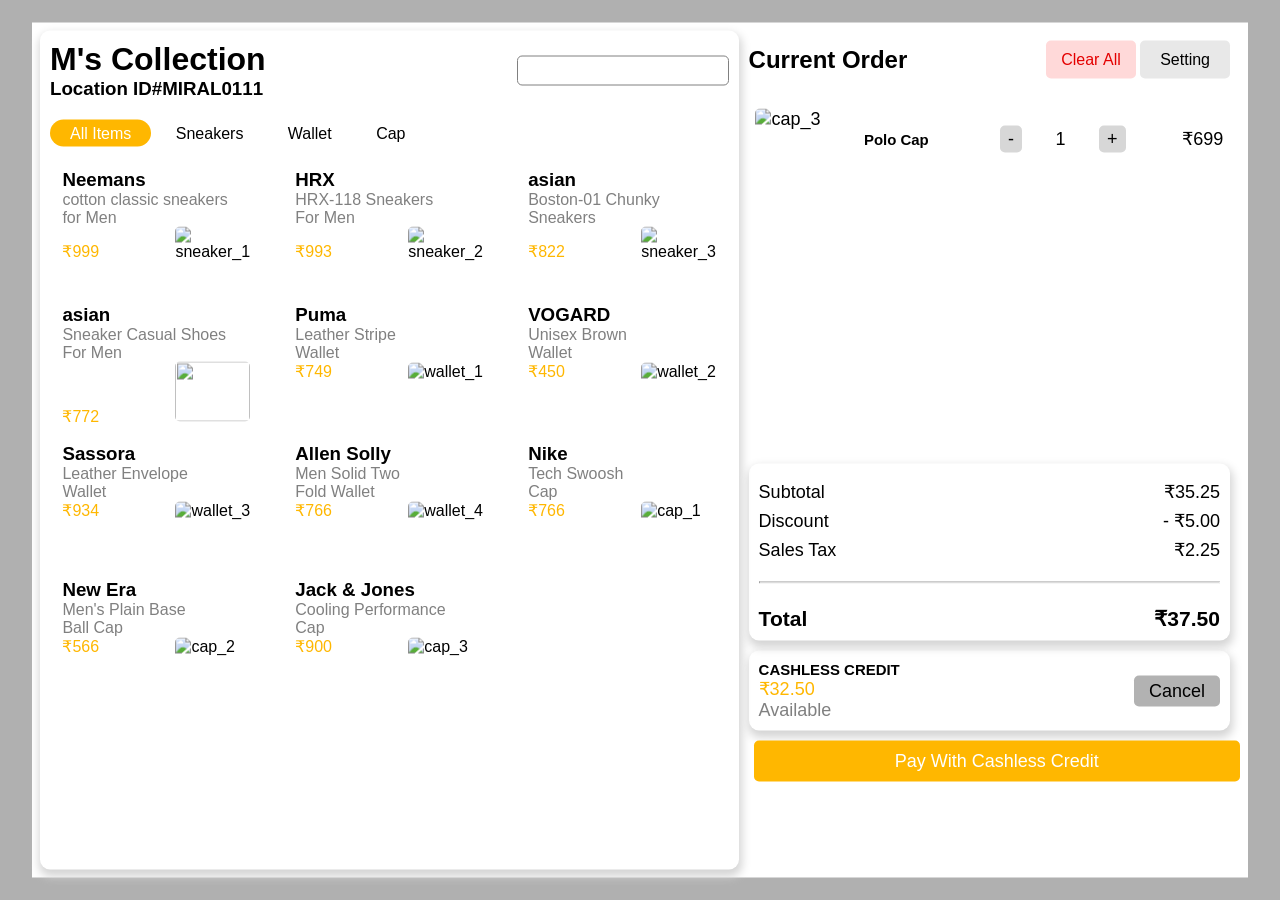
==== commit c7ce3976: "add all" ====
--- a/index.html
+++ b/index.html
@@ -1,317 +1,267 @@
-<!DOCTYPE html>
-<html lang="en">
-
-<head>
-    <meta charset="UTF-8">
-    <meta name="viewport" content="width=device-width, initial-scale=1.0">
-
-    <link rel="stylesheet" href="./style.css">
-
-    <link rel="preconnect" href="https://fonts.googleapis.com">
-    <link rel="preconnect" href="https://fonts.gstatic.com" crossorigin>
-    <link
-        href="https://fonts.googleapis.com/css2?family=Kanit:ital,wght@0,100;0,200;0,300;0,400;0,500;0,600;0,700;0,800;0,900;1,100;1,200;1,300;1,400;1,500;1,600;1,700;1,800;1,900&family=Reddit+Mono:wght@200..900&display=swap"
-        rel="stylesheet">
-
-    <title> Point-Of-Sale </title>
-
-</head>
-
-<body>
-
-    <div class="main-container">
-
-        <div class="left-sub-container">
-
-            <header class="left-sub-container-header">
-
-                <div class="left-side-of-left-sub-container-header">
-                    <h1>M's Collection</h1>
-                    <h3>Location ID#MIRAL0111</h3>
-                </div>
-
-                <div class="right-side-of-left-sub-container-header">
-                    <input type="text" name="" id="" class="search">
-                </div>
-
-            </header>
-
-            <nav class="navigation-bar">
-                <ul>
-                    <li>All Items</li>
-                    <li>Sneakers</li>
-                    <li>Wallet</li>
-                    <li>Cap</li>
-                </ul>
-            </nav>
-
-            <div class="products-container">
-
-                <div class="products">
-
-                    <div class="top-part-of-product">
-                        <h3>Neemans</h3>
-                        <span class="description">cotton classic sneakers <br> for Men</span>
-                    </div>
-
-                    <div class="bottom-part-of-product">
-                        <span class="price-of-product">&#8377;999</span>
-                        <img src="https://imgs.search.brave.com/_c9oLrMDPtOW3YHzAtcclA0ZYacZHZo7UJgcxiY06bA/rs:fit:500:0:0:0/g:ce/aHR0cHM6Ly9tZWRp/YS5nZXR0eWltYWdl/cy5jb20vaWQvMTcx/MjI0NDY5L3Bob3Rv/L2NhbnZhcy1zaG9l/cy5qcGc_cz02MTJ4/NjEyJnc9MCZrPTIw/JmM9b0Q1QTYxeHhn/bmEtMFdOYWZOY1p4/eVNTd0NpRW5VQ3M1/d2lESlZmYjJ0UT0"
-                            alt="sneaker_1" class="product-img">
-                    </div>
-
-                </div>
-
-                <div class="products">
-                    <div class="top-part-of-product">
-                        <h3>HRX</h3>
-                        <span class="description">HRX-118 Sneakers <br> For Men</span>
-                    </div>
-                    <div class="bottom-part-of-product">
-                        <span class="price-of-product">&#8377;993</span>
-                        <img src="https://imgs.search.brave.com/g42Y7Y8j9lt0PyLU_LPjk9Sr2KW-DA3P5kyIsUH36Fo/rs:fit:500:0:0:0/g:ce/aHR0cHM6Ly9tZWRp/YS5pc3RvY2twaG90/by5jb20vaWQvNjIz/MjcwODM2L3Bob3Rv/L21vZGVybi1zcG9y/dC1zaG9lcy5qcGc_/cz02MTJ4NjEyJnc9/MCZrPTIwJmM9RDd4/T2l5VjNUTVFnVXVJ/cWxWdnV0UG80OWd5/TUc5ZjVVODJtY3Z1/RGMwWT0"
-                            alt="sneaker_2" class="product-img">
-                    </div>
-                </div>
-
-                <div class="products">
-                    <div class="top-part-of-product">
-                        <h3>asian</h3>
-                        <span class="description">Boston-01 Chunky <br> Sneakers</span>
-                    </div>
-                    <div class="bottom-part-of-product">
-                        <span class="price-of-product">&#8377;822</span>
-                        <img src="https://imgs.search.brave.com/_l4b4UWGOyKw6LT6A651kN3fWUgs4D8kXRp38ianmw4/rs:fit:500:0:0:0/g:ce/aHR0cHM6Ly9tZWRp/YS5pc3RvY2twaG90/by5jb20vaWQvNjkx/NjE2MTM2L3Bob3Rv/L3JlZC1zbmVha2Vy/cy5qcGc_cz02MTJ4/NjEyJnc9MCZrPTIw/JmM9QkJNTk94Um5O/TmRhZUVabU1vb0Ex/WHU5RXhxLW9sd3JQ/OW4zQi1pYUpDVT0"
-                            alt="sneaker_3" class="product-img">
-                    </div>
-                </div>
-
-                <div class="products">
-                    <div class="top-part-of-product">
-                        <h3>asian</h3>
-                        <span class="description">Sneaker Casual Shoes <br> For Men</span>
-                    </div>
-                    <div class="bottom-part-of-product">
-                        <span class="price-of-product">&#8377;772</span>
-                        <img src="https://imgs.search.brave.com/Tref6WhdOsSQi95-kaiHPu6j5DzoTb_EeYCRh1mxF3A/rs:fit:500:0:0:0/g:ce/aHR0cHM6Ly9tZWRp/YS5pc3RvY2twaG90/by5jb20vaWQvNDkx/NjAzODIyL3Bob3Rv/L3BhaXItb2YtZ3Jl/ZW4tc25lYWtlcnMu/anBnP3M9NjEyeDYx/MiZ3PTAmaz0yMCZj/PVJ3LURLUkNRRkQ0/RnNMbXNUZDltU2tB/QkVLZ3I5RkRoQ1Bk/RGxIODV4a2M9"
-                            alt="" class="product-img">
-                    </div>
-                </div>
-
-                <div class="products">
-                    <div class="top-part-of-product">
-                        <h3>Puma</h3>
-                        <span class="description">Leather Stripe <br> Wallet</span>
-                    </div>
-                    <div class="bottom-part-of-product">
-                        <span class="price-of-product">&#8377;749</span>
-                        <img src="https://imgs.search.brave.com/gTBQYAlJamV8mwBTVicxbc0FdwEUcnATKkkXCxN6WxE/rs:fit:500:0:0:0/g:ce/aHR0cHM6Ly93d3cu/cG9wb3ZsZWF0aGVy/LmNvbS9jZG4vc2hv/cC9maWxlcy9sZWF0/aGVyLTUtY2FyZC13/YWxsZXQtZW5nbGlz/aC10YW4tcG9wb3Yt/bGVhdGhlci00MTMx/MDI1MTQ4MzM1OS5q/cGc_dj0xNzA2MDcy/NzYxJndpZHRoPTE2/MDA"
-                            alt="wallet_1" class="product-img">
-                    </div>
-                </div>
-
-                <div class="products">
-                    <div class="top-part-of-product">
-                        <h3>VOGARD</h3>
-                        <span class="description">Unisex Brown <br> Wallet</span>
-                    </div>
-                    <div class="bottom-part-of-product">
-                        <span class="price-of-product">&#8377;450</span>
-                        <img src="https://imgs.search.brave.com/kQ_ClhS3f_I9PdaeDK8Z6OIs1-90aN8BucQJwAKj-IA/rs:fit:500:0:0:0/g:ce/aHR0cHM6Ly93d3cu/cG9wb3ZsZWF0aGVy/LmNvbS9jZG4vc2hv/cC9maWxlcy9sZWF0/aGVyLTUtY2FyZC13/YWxsZXQtaGVyaXRh/Z2UtYnJvd24tcG9w/b3YtbGVhdGhlci00/MTMxMDI1NDQzMjQ3/OS5qcGc_dj0xNzA2/MDcyNTc4JndpZHRo/PTE2MDA"
-                            alt="wallet_2" class="product-img">
-                    </div>
-                </div>
-
-                <div class="products">
-                    <div class="top-part-of-product">
-                        <h3>Sassora</h3>
-                        <span class="description">Leather Envelope <br> Wallet</span>
-                    </div>
-                    <div class="bottom-part-of-product">
-                        <span class="price-of-product">&#8377;934</span>
-                        <img src="https://imgs.search.brave.com/5gOxNeymY4D-gi7ITYHHp8yofWFT8Tmq56oahJtuxm4/rs:fit:500:0:0:0/g:ce/aHR0cHM6Ly93d3cu/cG9wb3ZsZWF0aGVy/LmNvbS9jZG4vc2hv/cC9maWxlcy9sZWF0/aGVyLTUtY2FyZC13/YWxsZXQtYmxhY2st/cG9wb3YtbGVhdGhl/ci00MTMxMDI0ODcz/MDg0Ny5qcGc_dj0x/NzA2MDczMjkxJndp/ZHRoPTE2MDA"
-                            alt="wallet_3" class="product-img">
-                    </div>
-                </div>
-
-                <div class="products">
-                    <div class="top-part-of-product">
-                        <h3>Allen Solly</h3>
-                        <span class="description">Men Solid Two <br> Fold Wallet</span>
-                    </div>
-                    <div class="bottom-part-of-product">
-                        <span class="price-of-product">&#8377;766</span>
-                        <img src="https://imgs.search.brave.com/UxZuL5P3Muv21LV1Hm7iXgRuuL8B_F8t3ixfdrwTlW8/rs:fit:500:0:0:0/g:ce/aHR0cHM6Ly93d3cu/cG9wb3ZsZWF0aGVy/LmNvbS9jZG4vc2hv/cC9maWxlcy9sZWF0/aGVyLXRyYWRpdGlv/bmFsLXdhbGxldC1o/ZXJpdGFnZS1icm93/bi1wb3Bvdi1sZWF0/aGVyLTQxNDA5MjE0/NTc4OTExLmpwZz92/PTE3MDcxOTU1NDQm/d2lkdGg9MTYwMA"
-                            alt="wallet_4" class="product-img">
-                    </div>
-                </div>
-
-                <div class="products">
-                    <div class="top-part-of-product">
-                        <h3>Nike</h3>
-                        <span class="description">Tech Swoosh <br> Cap</span>
-                    </div>
-                    <div class="bottom-part-of-product">
-                        <span class="price-of-product">&#8377;766</span>
-                        <img src="https://imgs.search.brave.com/C4Gp2eUrlLAY_ZfC-_U3P6I-NU2cvXe5EeH7R_nAhF4/rs:fit:500:0:0:0/g:ce/aHR0cHM6Ly9tZWRp/YS5pc3RvY2twaG90/by5jb20vaWQvNTEy/NzMyNTc0L3Bob3Rv/L2NhcC1vbi13aGl0/ZS1iYWNrZ3JvdW5k/LmpwZz9zPTYxMng2/MTImdz0wJms9MjAm/Yz1ZQk5WTEpxbm5U/MWZwbVJ6SlBfQnFT/Tkg0a0QwM3BscHhG/MHFTVWRCQThRPQ"
-                            alt="cap_1" class="product-img">
-                    </div>
-                </div>
-
-                <div class="products">
-                    <div class="top-part-of-product">
-                        <h3>New Era</h3>
-                        <span class="description">Men's Plain Base <br> Ball Cap</span>
-                    </div>
-                    <div class="bottom-part-of-product">
-                        <span class="price-of-product">&#8377;566</span>
-                        <img src="https://imgs.search.brave.com/qz5ty4o8BGvXb1PZvvnReAX32tkGoqPtc1CwocJE4GI/rs:fit:500:0:0:0/g:ce/aHR0cHM6Ly9tZWRp/YS5pc3RvY2twaG90/by5jb20vaWQvNTI2/MTMxNTAwL3Bob3Rv/L2hhdC1vbi13aGl0/ZS1iYWNrZ3JvdW5k/LmpwZz9zPTYxMng2/MTImdz0wJms9MjAm/Yz13RWFacXhxc0NB/c3loVC1xc1doOVFS/eGMxRXUwLWtta2tm/TUpUZG1TMnFZPQ"
-                            alt="cap_2" class="product-img">
-                    </div>
-                </div>
-
-                <div class="products">
-                    <div class="top-part-of-product">
-                        <h3>Jack & Jones</h3>
-                        <span class="description">Cooling Performance <br> Cap</span>
-                    </div>
-                    <div class="bottom-part-of-product">
-                        <span class="price-of-product">&#8377;900</span>
-                        <img src="https://imgs.search.brave.com/R0bcVq146jQwe6NoBQkiMVV1P9B1Pjq4UZj-Yxlk1kM/rs:fit:500:0:0:0/g:ce/aHR0cHM6Ly9tZWRp/YS5nZXR0eWltYWdl/cy5jb20vaWQvMTg1/MjQ4NzQzL3Bob3Rv/L2Jhc2ViYWxsLWNh/cC5qcGc_cz02MTJ4/NjEyJnc9MCZrPTIw/JmM9Rkg4eWFhNkJR/OHA5ZzRSeGVyd1dI/d1N3MnVhdWFEUGxT/MlRxS3RtMkNZdz0"
-                            alt="cap_3" class="product-img">
-                    </div>
-                </div>
-
-            </div>
-
-        </div>
-
-        <div class="right-sub-container">
-
-            <header class="right-sub-container-header">
-
-                <div class="left-side-of-right-sub-container-header">
-                    <h2>Current Order</h2>
-                </div>
-
-                <div class="right-side-of-right-sub-container-header">
-                    <button class="clear-btn">Clear All</button>
-                    <button class="setting-btn">Setting</button>
-                </div>
-
-            </header>
-
-            <div class="orders-container">
-
-                <div class="orders">
-                    <img src="https://imgs.search.brave.com/g42Y7Y8j9lt0PyLU_LPjk9Sr2KW-DA3P5kyIsUH36Fo/rs:fit:500:0:0:0/g:ce/aHR0cHM6Ly9tZWRp/YS5pc3RvY2twaG90/by5jb20vaWQvNjIz/MjcwODM2L3Bob3Rv/L21vZGVybi1zcG9y/dC1zaG9lcy5qcGc_/cz02MTJ4NjEyJnc9/MCZrPTIwJmM9RDd4/T2l5VjNUTVFnVXVJ/cWxWdnV0UG80OWd5/TUc5ZjVVODJtY3Z1/RGMwWT0"
-                        alt="sneaker_2" class="ordered-product-img">
-                    <h5 class="ordered-product-name">HRX-118</h5>
-                    <span class="equals">-</span>
-                    <span>1</span>
-                    <span class="plus">+</span>
-                    <span class="product-price">&#8377;1,493</span>
-                </div>
-
-                <div class="orders">
-                    <img src="https://imgs.search.brave.com/_l4b4UWGOyKw6LT6A651kN3fWUgs4D8kXRp38ianmw4/rs:fit:500:0:0:0/g:ce/aHR0cHM6Ly9tZWRp/YS5pc3RvY2twaG90/by5jb20vaWQvNjkx/NjE2MTM2L3Bob3Rv/L3JlZC1zbmVha2Vy/cy5qcGc_cz02MTJ4/NjEyJnc9MCZrPTIw/JmM9QkJNTk94Um5O/TmRhZUVabU1vb0Ex/WHU5RXhxLW9sd3JQ/OW4zQi1pYUpDVT0"
-                        alt="sneaker_3" class="ordered-product-img">
-                    <h5 class="ordered-product-name">Boston-01</h5>
-                    <span class="equals">-</span>
-                    <span>1</span>
-                    <span class="plus">+</span>
-                    <span class="product-price">&#8377;822</span>
-                </div>
-
-                <div class="orders">
-                    <img src="https://imgs.search.brave.com/5gOxNeymY4D-gi7ITYHHp8yofWFT8Tmq56oahJtuxm4/rs:fit:500:0:0:0/g:ce/aHR0cHM6Ly93d3cu/cG9wb3ZsZWF0aGVy/LmNvbS9jZG4vc2hv/cC9maWxlcy9sZWF0/aGVyLTUtY2FyZC13/YWxsZXQtYmxhY2st/cG9wb3YtbGVhdGhl/ci00MTMxMDI0ODcz/MDg0Ny5qcGc_dj0x/NzA2MDczMjkxJndp/ZHRoPTE2MDA"
-                        alt="wallet_3" class="ordered-product-img">
-                    <h5 class="ordered-product-name">Leather Wallet</h5>
-                    <span class="equals">-</span>
-                    <span>1</span>
-                    <span class="plus">+</span>
-                    <span class="product-price">&#8377;822</span>
-                </div>
-
-                <div class="orders">
-                    <img src="https://imgs.search.brave.com/UxZuL5P3Muv21LV1Hm7iXgRuuL8B_F8t3ixfdrwTlW8/rs:fit:500:0:0:0/g:ce/aHR0cHM6Ly93d3cu/cG9wb3ZsZWF0aGVy/LmNvbS9jZG4vc2hv/cC9maWxlcy9sZWF0/aGVyLXRyYWRpdGlv/bmFsLXdhbGxldC1o/ZXJpdGFnZS1icm93/bi1wb3Bvdi1sZWF0/aGVyLTQxNDA5MjE0/NTc4OTExLmpwZz92/PTE3MDcxOTU1NDQm/d2lkdGg9MTYwMA"
-                        alt="wallet_4" class="ordered-product-img">
-                    <h5 class="ordered-product-name">Two Fold Wallet</h5>
-                    <span class="equals">-</span>
-                    <span>1</span>
-                    <span class="plus">+</span>
-                    <span class="product-price">&#8377;699</span>
-                </div>
-
-                <div class="orders">
-                    <img src="https://imgs.search.brave.com/qz5ty4o8BGvXb1PZvvnReAX32tkGoqPtc1CwocJE4GI/rs:fit:500:0:0:0/g:ce/aHR0cHM6Ly9tZWRp/YS5pc3RvY2twaG90/by5jb20vaWQvNTI2/MTMxNTAwL3Bob3Rv/L2hhdC1vbi13aGl0/ZS1iYWNrZ3JvdW5k/LmpwZz9zPTYxMng2/MTImdz0wJms9MjAm/Yz13RWFacXhxc0NB/c3loVC1xc1doOVFS/eGMxRXUwLWtta2tm/TUpUZG1TMnFZPQ"
-                        alt="cap_2" class="ordered-product-img">
-                    <h5 class="ordered-product-name">Base Ball Cap</h5>
-                    <span class="equals">-</span>
-                    <span>1</span>
-                    <span class="plus">+</span>
-                    <span class="product-price">&#8377;1,200</span>
-                </div>
-
-                <div class="orders">
-                    <img src="https://imgs.search.brave.com/R0bcVq146jQwe6NoBQkiMVV1P9B1Pjq4UZj-Yxlk1kM/rs:fit:500:0:0:0/g:ce/aHR0cHM6Ly9tZWRp/YS5nZXR0eWltYWdl/cy5jb20vaWQvMTg1/MjQ4NzQzL3Bob3Rv/L2Jhc2ViYWxsLWNh/cC5qcGc_cz02MTJ4/NjEyJnc9MCZrPTIw/JmM9Rkg4eWFhNkJR/OHA5ZzRSeGVyd1dI/d1N3MnVhdWFEUGxT/MlRxS3RtMkNZdz0"
-                        alt="cap_3" class="ordered-product-img">
-                    <h5 class="ordered-product-name">Polo Cap</h5>
-                    <span class="equals">-</span>
-                    <span>1</span>
-                    <span class="plus">+</span>
-                    <span class="product-price">&#8377;699</span>
-                </div>
-
-            </div>
-
-            <div class="bill-container">
-
-                <div class="bill-details">
-                    <span>Subtotal</span>
-                    <span>&#8377;35.25</span>
-                </div>
-
-                <div class="bill-details">
-                    <span>Discount</span>
-                    <span>- &#8377;5.00</span>
-                </div>
-
-                <div class="bill-details">
-                    <span>Sales Tax</span>
-                    <span>&#8377;2.25</span>
-                </div>
-                <br>
-
-                <hr>
-
-                <div class="bill-details">
-                    <h3 class="total">Total</h3>
-                    <h3 class="total">&#8377;37.50</h3>
-                </div>
-
-            </div>
-
-            <div class="credit-wallet-container">
-
-                <div class="left-side-of-credit-wallet-container">
-                    <h5>CASHLESS CREDIT</h5>
-                    <span class="credit-rupees">&#8377;32.50</span>
-                    <span style="color: gray;">Available</span>
-                </div>
-
-                <div class="right-side-of-credit-wallet-container">
-                    <button class="cancel">Cancel</button>
-                </div>
-
-            </div>
-
-            <button class="pay-with-credit">pay with cashless credit</button>
-
-        </div>
-
-    </div>
-
-</body>
-
-</html>
+<!DOCTYPE html>
+<html lang="en">
+
+<head>
+    <meta charset="UTF-8">
+    <meta name="viewport" content="width=device-width, initial-scale=1.0">
+
+    <link rel="stylesheet" href="./style.css">
+
+    <link rel="preconnect" href="https://fonts.googleapis.com">
+    <link rel="preconnect" href="https://fonts.gstatic.com" crossorigin>
+    <link
+        href="https://fonts.googleapis.com/css2?family=Kanit:ital,wght@0,100;0,200;0,300;0,400;0,500;0,600;0,700;0,800;0,900;1,100;1,200;1,300;1,400;1,500;1,600;1,700;1,800;1,900&family=Reddit+Mono:wght@200..900&display=swap"
+        rel="stylesheet">
+
+    <title> Point-Of-Sale </title>
+
+</head>
+
+<body>
+
+    <div class="main-container">
+
+        <div class="left-sub-container">
+
+            <header class="left-sub-container-header">
+
+                <div class="left-side-of-left-sub-container-header">
+                    <h1>M's Collection</h1>
+                    <h3>Location ID#MIRAL0111</h3>
+                </div>
+
+                <div class="right-side-of-left-sub-container-header">
+                    <input type="text" name="" id="input" class="search">
+                </div>
+
+            </header>
+
+            <nav class="navigation-bar">
+                <ul>
+                    <li data-category="all" class="nav-items" onclick="sortList('all')">All Items</li>
+                    <li data-category="sneakers" class="nav-items" onclick="sortList('sneakers')">Sneakers</li>
+                    <li data-category="wallet" class="nav-items" onclick="sortList('wallet')">Wallet</li>
+                    <li data-category="cap" class="nav-items" onclick="sortList('cap')">Cap</li>
+                </ul>
+            </nav>
+
+            <div id="products_container" class="products-container">
+
+                <div class="products" data-category="sneakers">
+
+                    <div class="top-part-of-product">
+                        <h3 class="product-name">Neemans</h3>
+                        <span class="description">cotton classic sneakers <br> for Men</span>
+                    </div>
+
+                    <div class="bottom-part-of-product">
+                        <span class="price-of-product">&#8377;999</span>
+                        <img src="https://imgs.search.brave.com/_c9oLrMDPtOW3YHzAtcclA0ZYacZHZo7UJgcxiY06bA/rs:fit:500:0:0:0/g:ce/aHR0cHM6Ly9tZWRp/YS5nZXR0eWltYWdl/cy5jb20vaWQvMTcx/MjI0NDY5L3Bob3Rv/L2NhbnZhcy1zaG9l/cy5qcGc_cz02MTJ4/NjEyJnc9MCZrPTIw/JmM9b0Q1QTYxeHhn/bmEtMFdOYWZOY1p4/eVNTd0NpRW5VQ3M1/d2lESlZmYjJ0UT0"
+                            alt="sneaker_1" class="product-img">
+                    </div>
+
+                </div>
+
+                <div class="products" data-category="sneakers">
+                    <div class="top-part-of-product">
+                        <h3 class="product-name">HRX</h3>
+                        <span class="description">HRX-118 Sneakers <br> For Men</span>
+                    </div>
+                    <div class="bottom-part-of-product">
+                        <span class="price-of-product">&#8377;993</span>
+                        <img src="https://imgs.search.brave.com/g42Y7Y8j9lt0PyLU_LPjk9Sr2KW-DA3P5kyIsUH36Fo/rs:fit:500:0:0:0/g:ce/aHR0cHM6Ly9tZWRp/YS5pc3RvY2twaG90/by5jb20vaWQvNjIz/MjcwODM2L3Bob3Rv/L21vZGVybi1zcG9y/dC1zaG9lcy5qcGc_/cz02MTJ4NjEyJnc9/MCZrPTIwJmM9RDd4/T2l5VjNUTVFnVXVJ/cWxWdnV0UG80OWd5/TUc5ZjVVODJtY3Z1/RGMwWT0"
+                            alt="sneaker_2" class="product-img">
+                    </div>
+                </div>
+
+                <div class="products" data-category="sneakers">
+                    <div class="top-part-of-product">
+                        <h3 class="product-name">asian</h3>
+                        <span class="description">Boston-01 Chunky <br> Sneakers</span>
+                    </div>
+                    <div class="bottom-part-of-product">
+                        <span class="price-of-product">&#8377;822</span>
+                        <img src="https://imgs.search.brave.com/_l4b4UWGOyKw6LT6A651kN3fWUgs4D8kXRp38ianmw4/rs:fit:500:0:0:0/g:ce/aHR0cHM6Ly9tZWRp/YS5pc3RvY2twaG90/by5jb20vaWQvNjkx/NjE2MTM2L3Bob3Rv/L3JlZC1zbmVha2Vy/cy5qcGc_cz02MTJ4/NjEyJnc9MCZrPTIw/JmM9QkJNTk94Um5O/TmRhZUVabU1vb0Ex/WHU5RXhxLW9sd3JQ/OW4zQi1pYUpDVT0"
+                            alt="sneaker_3" class="product-img">
+                    </div>
+                </div>
+
+                <div class="products" data-category="sneakers">
+                    <div class="top-part-of-product">
+                        <h3 class="product-name">asian</h3>
+                        <span class="description">Sneaker Casual Shoes <br> For Men</span>
+                    </div>
+                    <div class="bottom-part-of-product">
+                        <span class="price-of-product">&#8377;772</span>
+                        <img src="https://imgs.search.brave.com/Tref6WhdOsSQi95-kaiHPu6j5DzoTb_EeYCRh1mxF3A/rs:fit:500:0:0:0/g:ce/aHR0cHM6Ly9tZWRp/YS5pc3RvY2twaG90/by5jb20vaWQvNDkx/NjAzODIyL3Bob3Rv/L3BhaXItb2YtZ3Jl/ZW4tc25lYWtlcnMu/anBnP3M9NjEyeDYx/MiZ3PTAmaz0yMCZj/PVJ3LURLUkNRRkQ0/RnNMbXNUZDltU2tB/QkVLZ3I5RkRoQ1Bk/RGxIODV4a2M9"
+                            alt="" class="product-img">
+                    </div>
+                </div>
+
+                <div class="products" data-category="wallet">
+                    <div class="top-part-of-product">
+                        <h3 class="product-name">Puma</h3>
+                        <span class="description">Leather Stripe <br> Wallet</span>
+                    </div>
+                    <div class="bottom-part-of-product">
+                        <span class="price-of-product">&#8377;749</span>
+                        <img src="https://imgs.search.brave.com/gTBQYAlJamV8mwBTVicxbc0FdwEUcnATKkkXCxN6WxE/rs:fit:500:0:0:0/g:ce/aHR0cHM6Ly93d3cu/cG9wb3ZsZWF0aGVy/LmNvbS9jZG4vc2hv/cC9maWxlcy9sZWF0/aGVyLTUtY2FyZC13/YWxsZXQtZW5nbGlz/aC10YW4tcG9wb3Yt/bGVhdGhlci00MTMx/MDI1MTQ4MzM1OS5q/cGc_dj0xNzA2MDcy/NzYxJndpZHRoPTE2/MDA"
+                            alt="wallet_1" class="product-img">
+                    </div>
+                </div>
+
+                <div class="products" data-category="wallet">
+                    <div class="top-part-of-product">
+                        <h3 class="product-name">VOGARD</h3>
+                        <span class="description">Unisex Brown <br> Wallet</span>
+                    </div>
+                    <div class="bottom-part-of-product">
+                        <span class="price-of-product">&#8377;450</span>
+                        <img src="https://imgs.search.brave.com/kQ_ClhS3f_I9PdaeDK8Z6OIs1-90aN8BucQJwAKj-IA/rs:fit:500:0:0:0/g:ce/aHR0cHM6Ly93d3cu/cG9wb3ZsZWF0aGVy/LmNvbS9jZG4vc2hv/cC9maWxlcy9sZWF0/aGVyLTUtY2FyZC13/YWxsZXQtaGVyaXRh/Z2UtYnJvd24tcG9w/b3YtbGVhdGhlci00/MTMxMDI1NDQzMjQ3/OS5qcGc_dj0xNzA2/MDcyNTc4JndpZHRo/PTE2MDA"
+                            alt="wallet_2" class="product-img">
+                    </div>
+                </div>
+
+                <div class="products" data-category="wallet">
+                    <div class="top-part-of-product">
+                        <h3 class="product-name">Sassora</h3>
+                        <span class="description">Leather Envelope <br> Wallet</span>
+                    </div>
+                    <div class="bottom-part-of-product">
+                        <span class="price-of-product">&#8377;934</span>
+                        <img src="https://imgs.search.brave.com/5gOxNeymY4D-gi7ITYHHp8yofWFT8Tmq56oahJtuxm4/rs:fit:500:0:0:0/g:ce/aHR0cHM6Ly93d3cu/cG9wb3ZsZWF0aGVy/LmNvbS9jZG4vc2hv/cC9maWxlcy9sZWF0/aGVyLTUtY2FyZC13/YWxsZXQtYmxhY2st/cG9wb3YtbGVhdGhl/ci00MTMxMDI0ODcz/MDg0Ny5qcGc_dj0x/NzA2MDczMjkxJndp/ZHRoPTE2MDA"
+                            alt="wallet_3" class="product-img">
+                    </div>
+                </div>
+
+                <div class="products" data-category="wallet">
+                    <div class="top-part-of-product">
+                        <h3 class="product-name">Allen Solly</h3>
+                        <span class="description">Men Solid Two <br> Fold Wallet</span>
+                    </div>
+                    <div class="bottom-part-of-product">
+                        <span class="price-of-product">&#8377;766</span>
+                        <img src="https://imgs.search.brave.com/UxZuL5P3Muv21LV1Hm7iXgRuuL8B_F8t3ixfdrwTlW8/rs:fit:500:0:0:0/g:ce/aHR0cHM6Ly93d3cu/cG9wb3ZsZWF0aGVy/LmNvbS9jZG4vc2hv/cC9maWxlcy9sZWF0/aGVyLXRyYWRpdGlv/bmFsLXdhbGxldC1o/ZXJpdGFnZS1icm93/bi1wb3Bvdi1sZWF0/aGVyLTQxNDA5MjE0/NTc4OTExLmpwZz92/PTE3MDcxOTU1NDQm/d2lkdGg9MTYwMA"
+                            alt="wallet_4" class="product-img">
+                    </div>
+                </div>
+
+                <div class="products" data-category="cap">
+                    <div class="top-part-of-product">
+                        <h3 class="product-name">Nike</h3>
+                        <span class="description">Tech Swoosh <br> Cap</span>
+                    </div>
+                    <div class="bottom-part-of-product">
+                        <span class="price-of-product">&#8377;766</span>
+                        <img src="https://imgs.search.brave.com/C4Gp2eUrlLAY_ZfC-_U3P6I-NU2cvXe5EeH7R_nAhF4/rs:fit:500:0:0:0/g:ce/aHR0cHM6Ly9tZWRp/YS5pc3RvY2twaG90/by5jb20vaWQvNTEy/NzMyNTc0L3Bob3Rv/L2NhcC1vbi13aGl0/ZS1iYWNrZ3JvdW5k/LmpwZz9zPTYxMng2/MTImdz0wJms9MjAm/Yz1ZQk5WTEpxbm5U/MWZwbVJ6SlBfQnFT/Tkg0a0QwM3BscHhG/MHFTVWRCQThRPQ"
+                            alt="cap_1" class="product-img">
+                    </div>
+                </div>
+
+                <div class="products" data-category="cap">
+                    <div class="top-part-of-product">
+                        <h3 class="product-name">New Era</h3>
+                        <span class="description">Men's Plain Base <br> Ball Cap</span>
+                    </div>
+                    <div class="bottom-part-of-product">
+                        <span class="price-of-product">&#8377;566</span>
+                        <img src="https://imgs.search.brave.com/qz5ty4o8BGvXb1PZvvnReAX32tkGoqPtc1CwocJE4GI/rs:fit:500:0:0:0/g:ce/aHR0cHM6Ly9tZWRp/YS5pc3RvY2twaG90/by5jb20vaWQvNTI2/MTMxNTAwL3Bob3Rv/L2hhdC1vbi13aGl0/ZS1iYWNrZ3JvdW5k/LmpwZz9zPTYxMng2/MTImdz0wJms9MjAm/Yz13RWFacXhxc0NB/c3loVC1xc1doOVFS/eGMxRXUwLWtta2tm/TUpUZG1TMnFZPQ"
+                            alt="cap_2" class="product-img">
+                    </div>
+                </div>
+
+                <div class="products" data-category="cap">
+                    <div class="top-part-of-product">
+                        <h3 class="product-name">Jack & Jones</h3>
+                        <span class="description">Cooling Performance <br> Cap</span>
+                    </div>
+                    <div class="bottom-part-of-product">
+                        <span class="price-of-product">&#8377;900</span>
+                        <img src="https://imgs.search.brave.com/R0bcVq146jQwe6NoBQkiMVV1P9B1Pjq4UZj-Yxlk1kM/rs:fit:500:0:0:0/g:ce/aHR0cHM6Ly9tZWRp/YS5nZXR0eWltYWdl/cy5jb20vaWQvMTg1/MjQ4NzQzL3Bob3Rv/L2Jhc2ViYWxsLWNh/cC5qcGc_cz02MTJ4/NjEyJnc9MCZrPTIw/JmM9Rkg4eWFhNkJR/OHA5ZzRSeGVyd1dI/d1N3MnVhdWFEUGxT/MlRxS3RtMkNZdz0"
+                            alt="cap_3" class="product-img">
+                    </div>
+                </div>
+
+            </div>
+
+        </div>
+
+        <div class="right-sub-container">
+
+            <header class="right-sub-container-header">
+
+                <div class="left-side-of-right-sub-container-header">
+                    <h2>Current Order</h2>
+                </div>
+
+                <div class="right-side-of-right-sub-container-header">
+                    <button class="clear-btn">Clear All</button>
+                    <button class="setting-btn">Setting</button>
+                </div>
+
+            </header>
+
+            <div class="orders-container">
+
+                <div class="orders">
+                    <img src="https://imgs.search.brave.com/R0bcVq146jQwe6NoBQkiMVV1P9B1Pjq4UZj-Yxlk1kM/rs:fit:500:0:0:0/g:ce/aHR0cHM6Ly9tZWRp/YS5nZXR0eWltYWdl/cy5jb20vaWQvMTg1/MjQ4NzQzL3Bob3Rv/L2Jhc2ViYWxsLWNh/cC5qcGc_cz02MTJ4/NjEyJnc9MCZrPTIw/JmM9Rkg4eWFhNkJR/OHA5ZzRSeGVyd1dI/d1N3MnVhdWFEUGxT/MlRxS3RtMkNZdz0"
+                        alt="cap_3" class="ordered-product-img">
+                    <h5 class="ordered-product-name">Polo Cap</h5>
+                    <span class="equals">-</span>
+                    <span>1</span>
+                    <span class="plus">+</span>
+                    <span class="product-price">&#8377;699</span>
+                </div>
+
+            </div>
+
+            <div class="bill-container">
+
+                <div class="bill-details">
+                    <span>Subtotal</span>
+                    <span>&#8377;35.25</span>
+                </div>
+
+                <div class="bill-details">
+                    <span>Discount</span>
+                    <span>- &#8377;5.00</span>
+                </div>
+
+                <div class="bill-details">
+                    <span>Sales Tax</span>
+                    <span>&#8377;2.25</span>
+                </div>
+                <br>
+
+                <hr>
+
+                <div class="bill-details">
+                    <h3 class="total">Total</h3>
+                    <h3 class="total">&#8377;37.50</h3>
+                </div>
+
+            </div>
+
+            <div class="credit-wallet-container">
+
+                <div class="left-side-of-credit-wallet-container">
+                    <h5>CASHLESS CREDIT</h5>
+                    <span class="credit-rupees">&#8377;32.50</span>
+                    <span style="color: gray;">Available</span>
+                </div>
+
+                <div class="right-side-of-credit-wallet-container">
+                    <button class="cancel">Cancel</button>
+                </div>
+
+            </div>
+
+            <button class="pay-with-credit">pay with cashless credit</button>
+
+        </div>
+
+    </div>
+    <script src="script.js"></script>
+</body>
+
+</html>
--- a/style.css
+++ b/style.css
@@ -77,6 +77,14 @@
     background-color: transparent;
 }
 
+.navigation-bar ul li button
+{
+    background-color: transparent;
+    border: none;
+    cursor: pointer;
+    font-size: 16px;
+}
+
 .navigation-bar ul li:hover
 {
     background-color: rgb(255, 183, 0);
@@ -85,11 +93,14 @@
     cursor: pointer;
 }
 
-.navigation-bar ul li:first-child
-{
-    background-color: rgb(255, 183, 0);
+.active-navigation-bar {
+    background-color: rgb(255, 183, 0) !important;
     border-radius: 25px;
     color: white;
+}
+
+.navigation-bar ul li:first-child
+{
     margin-left: 10px;
 }
 
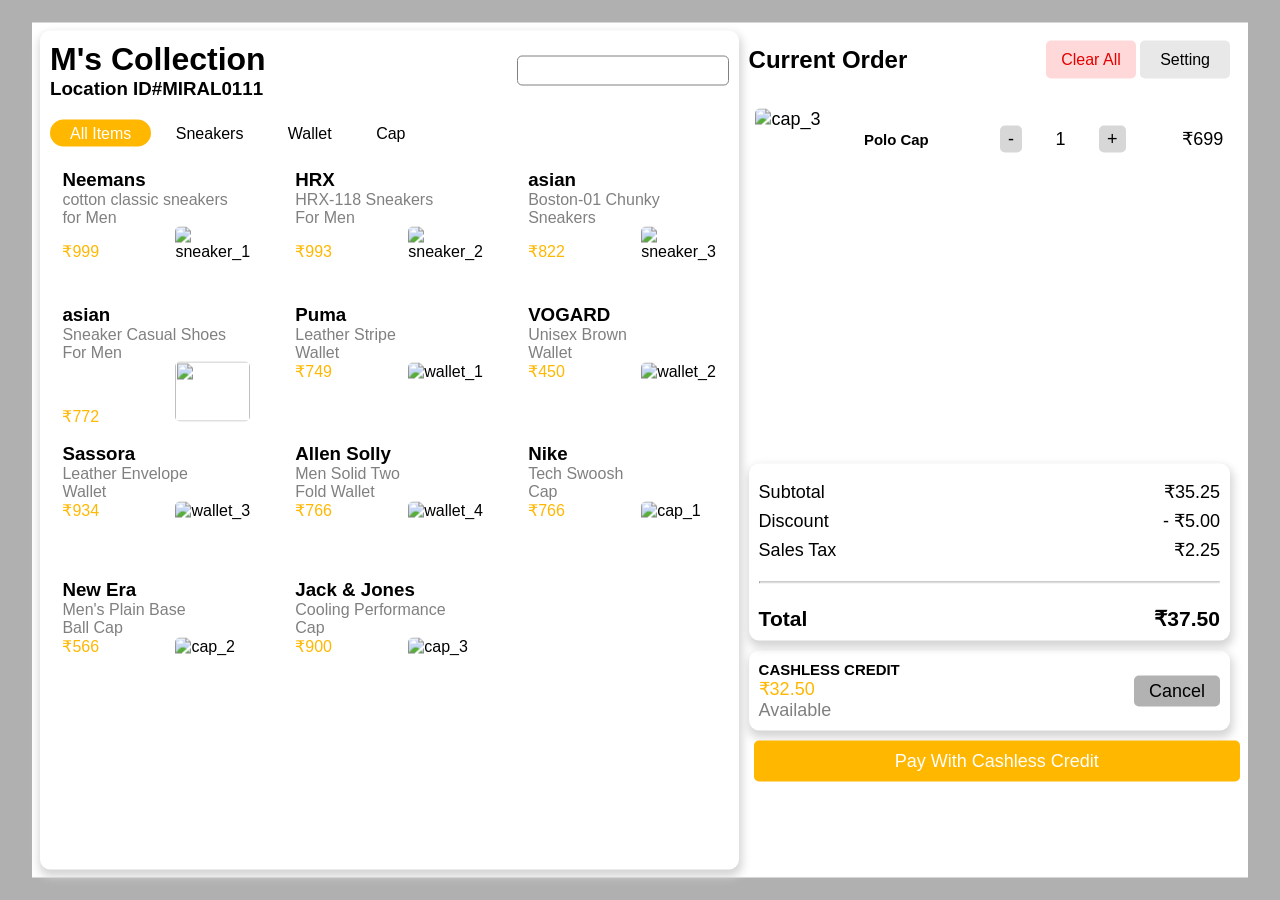
==== commit e7e7926d: "wip: sorting + searching" ====
--- a/index.html
+++ b/index.html
@@ -38,10 +38,10 @@
 
             <nav class="navigation-bar">
                 <ul>
-                    <li data-category="all" class="nav-items" onclick="sortList('all')">All Items</li>
-                    <li data-category="sneakers" class="nav-items" onclick="sortList('sneakers')">Sneakers</li>
-                    <li data-category="wallet" class="nav-items" onclick="sortList('wallet')">Wallet</li>
-                    <li data-category="cap" class="nav-items" onclick="sortList('cap')">Cap</li>
+                    <li class="nav-items" onclick="sortList('all')">All Items</li>
+                    <li class="nav-items" onclick="sortList('sneakers')">Sneakers</li>
+                    <li class="nav-items" onclick="sortList('wallet')">Wallet</li>
+                    <li class="nav-items" onclick="sortList('cap')">Cap</li>
                 </ul>
             </nav>
 
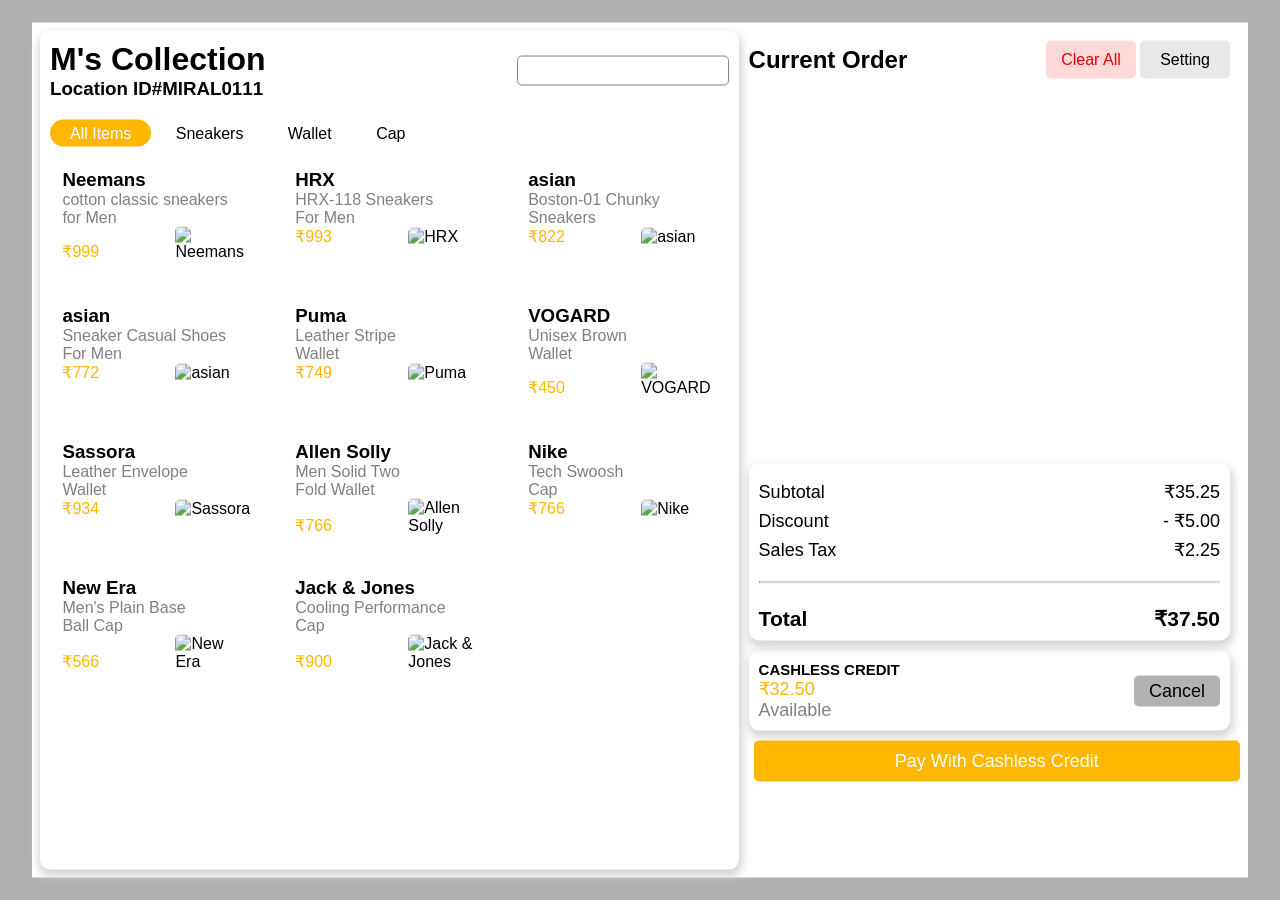
==== commit faf74595: "searching-sorting In this webpage there are three types of categories like sneakers wallet and cap i" ====
--- a/index.html
+++ b/index.html
@@ -27,7 +27,7 @@
 
                 <div class="left-side-of-left-sub-container-header">
                     <h1>M's Collection</h1>
-                    <h3>Location ID#MIRAL0111</h3>
+                    <h3>Location ID#MIRAL0111</h3> 
                 </div>
 
                 <div class="right-side-of-left-sub-container-header">
@@ -47,140 +47,7 @@
 
             <div id="products_container" class="products-container">
 
-                <div class="products" data-category="sneakers">
-
-                    <div class="top-part-of-product">
-                        <h3 class="product-name">Neemans</h3>
-                        <span class="description">cotton classic sneakers <br> for Men</span>
-                    </div>
-
-                    <div class="bottom-part-of-product">
-                        <span class="price-of-product">&#8377;999</span>
-                        <img src="https://imgs.search.brave.com/_c9oLrMDPtOW3YHzAtcclA0ZYacZHZo7UJgcxiY06bA/rs:fit:500:0:0:0/g:ce/aHR0cHM6Ly9tZWRp/YS5nZXR0eWltYWdl/cy5jb20vaWQvMTcx/MjI0NDY5L3Bob3Rv/L2NhbnZhcy1zaG9l/cy5qcGc_cz02MTJ4/NjEyJnc9MCZrPTIw/JmM9b0Q1QTYxeHhn/bmEtMFdOYWZOY1p4/eVNTd0NpRW5VQ3M1/d2lESlZmYjJ0UT0"
-                            alt="sneaker_1" class="product-img">
-                    </div>
-
-                </div>
-
-                <div class="products" data-category="sneakers">
-                    <div class="top-part-of-product">
-                        <h3 class="product-name">HRX</h3>
-                        <span class="description">HRX-118 Sneakers <br> For Men</span>
-                    </div>
-                    <div class="bottom-part-of-product">
-                        <span class="price-of-product">&#8377;993</span>
-                        <img src="https://imgs.search.brave.com/g42Y7Y8j9lt0PyLU_LPjk9Sr2KW-DA3P5kyIsUH36Fo/rs:fit:500:0:0:0/g:ce/aHR0cHM6Ly9tZWRp/YS5pc3RvY2twaG90/by5jb20vaWQvNjIz/MjcwODM2L3Bob3Rv/L21vZGVybi1zcG9y/dC1zaG9lcy5qcGc_/cz02MTJ4NjEyJnc9/MCZrPTIwJmM9RDd4/T2l5VjNUTVFnVXVJ/cWxWdnV0UG80OWd5/TUc5ZjVVODJtY3Z1/RGMwWT0"
-                            alt="sneaker_2" class="product-img">
-                    </div>
-                </div>
-
-                <div class="products" data-category="sneakers">
-                    <div class="top-part-of-product">
-                        <h3 class="product-name">asian</h3>
-                        <span class="description">Boston-01 Chunky <br> Sneakers</span>
-                    </div>
-                    <div class="bottom-part-of-product">
-                        <span class="price-of-product">&#8377;822</span>
-                        <img src="https://imgs.search.brave.com/_l4b4UWGOyKw6LT6A651kN3fWUgs4D8kXRp38ianmw4/rs:fit:500:0:0:0/g:ce/aHR0cHM6Ly9tZWRp/YS5pc3RvY2twaG90/by5jb20vaWQvNjkx/NjE2MTM2L3Bob3Rv/L3JlZC1zbmVha2Vy/cy5qcGc_cz02MTJ4/NjEyJnc9MCZrPTIw/JmM9QkJNTk94Um5O/TmRhZUVabU1vb0Ex/WHU5RXhxLW9sd3JQ/OW4zQi1pYUpDVT0"
-                            alt="sneaker_3" class="product-img">
-                    </div>
-                </div>
-
-                <div class="products" data-category="sneakers">
-                    <div class="top-part-of-product">
-                        <h3 class="product-name">asian</h3>
-                        <span class="description">Sneaker Casual Shoes <br> For Men</span>
-                    </div>
-                    <div class="bottom-part-of-product">
-                        <span class="price-of-product">&#8377;772</span>
-                        <img src="https://imgs.search.brave.com/Tref6WhdOsSQi95-kaiHPu6j5DzoTb_EeYCRh1mxF3A/rs:fit:500:0:0:0/g:ce/aHR0cHM6Ly9tZWRp/YS5pc3RvY2twaG90/by5jb20vaWQvNDkx/NjAzODIyL3Bob3Rv/L3BhaXItb2YtZ3Jl/ZW4tc25lYWtlcnMu/anBnP3M9NjEyeDYx/MiZ3PTAmaz0yMCZj/PVJ3LURLUkNRRkQ0/RnNMbXNUZDltU2tB/QkVLZ3I5RkRoQ1Bk/RGxIODV4a2M9"
-                            alt="" class="product-img">
-                    </div>
-                </div>
-
-                <div class="products" data-category="wallet">
-                    <div class="top-part-of-product">
-                        <h3 class="product-name">Puma</h3>
-                        <span class="description">Leather Stripe <br> Wallet</span>
-                    </div>
-                    <div class="bottom-part-of-product">
-                        <span class="price-of-product">&#8377;749</span>
-                        <img src="https://imgs.search.brave.com/gTBQYAlJamV8mwBTVicxbc0FdwEUcnATKkkXCxN6WxE/rs:fit:500:0:0:0/g:ce/aHR0cHM6Ly93d3cu/cG9wb3ZsZWF0aGVy/LmNvbS9jZG4vc2hv/cC9maWxlcy9sZWF0/aGVyLTUtY2FyZC13/YWxsZXQtZW5nbGlz/aC10YW4tcG9wb3Yt/bGVhdGhlci00MTMx/MDI1MTQ4MzM1OS5q/cGc_dj0xNzA2MDcy/NzYxJndpZHRoPTE2/MDA"
-                            alt="wallet_1" class="product-img">
-                    </div>
-                </div>
-
-                <div class="products" data-category="wallet">
-                    <div class="top-part-of-product">
-                        <h3 class="product-name">VOGARD</h3>
-                        <span class="description">Unisex Brown <br> Wallet</span>
-                    </div>
-                    <div class="bottom-part-of-product">
-                        <span class="price-of-product">&#8377;450</span>
-                        <img src="https://imgs.search.brave.com/kQ_ClhS3f_I9PdaeDK8Z6OIs1-90aN8BucQJwAKj-IA/rs:fit:500:0:0:0/g:ce/aHR0cHM6Ly93d3cu/cG9wb3ZsZWF0aGVy/LmNvbS9jZG4vc2hv/cC9maWxlcy9sZWF0/aGVyLTUtY2FyZC13/YWxsZXQtaGVyaXRh/Z2UtYnJvd24tcG9w/b3YtbGVhdGhlci00/MTMxMDI1NDQzMjQ3/OS5qcGc_dj0xNzA2/MDcyNTc4JndpZHRo/PTE2MDA"
-                            alt="wallet_2" class="product-img">
-                    </div>
-                </div>
-
-                <div class="products" data-category="wallet">
-                    <div class="top-part-of-product">
-                        <h3 class="product-name">Sassora</h3>
-                        <span class="description">Leather Envelope <br> Wallet</span>
-                    </div>
-                    <div class="bottom-part-of-product">
-                        <span class="price-of-product">&#8377;934</span>
-                        <img src="https://imgs.search.brave.com/5gOxNeymY4D-gi7ITYHHp8yofWFT8Tmq56oahJtuxm4/rs:fit:500:0:0:0/g:ce/aHR0cHM6Ly93d3cu/cG9wb3ZsZWF0aGVy/LmNvbS9jZG4vc2hv/cC9maWxlcy9sZWF0/aGVyLTUtY2FyZC13/YWxsZXQtYmxhY2st/cG9wb3YtbGVhdGhl/ci00MTMxMDI0ODcz/MDg0Ny5qcGc_dj0x/NzA2MDczMjkxJndp/ZHRoPTE2MDA"
-                            alt="wallet_3" class="product-img">
-                    </div>
-                </div>
-
-                <div class="products" data-category="wallet">
-                    <div class="top-part-of-product">
-                        <h3 class="product-name">Allen Solly</h3>
-                        <span class="description">Men Solid Two <br> Fold Wallet</span>
-                    </div>
-                    <div class="bottom-part-of-product">
-                        <span class="price-of-product">&#8377;766</span>
-                        <img src="https://imgs.search.brave.com/UxZuL5P3Muv21LV1Hm7iXgRuuL8B_F8t3ixfdrwTlW8/rs:fit:500:0:0:0/g:ce/aHR0cHM6Ly93d3cu/cG9wb3ZsZWF0aGVy/LmNvbS9jZG4vc2hv/cC9maWxlcy9sZWF0/aGVyLXRyYWRpdGlv/bmFsLXdhbGxldC1o/ZXJpdGFnZS1icm93/bi1wb3Bvdi1sZWF0/aGVyLTQxNDA5MjE0/NTc4OTExLmpwZz92/PTE3MDcxOTU1NDQm/d2lkdGg9MTYwMA"
-                            alt="wallet_4" class="product-img">
-                    </div>
-                </div>
-
-                <div class="products" data-category="cap">
-                    <div class="top-part-of-product">
-                        <h3 class="product-name">Nike</h3>
-                        <span class="description">Tech Swoosh <br> Cap</span>
-                    </div>
-                    <div class="bottom-part-of-product">
-                        <span class="price-of-product">&#8377;766</span>
-                        <img src="https://imgs.search.brave.com/C4Gp2eUrlLAY_ZfC-_U3P6I-NU2cvXe5EeH7R_nAhF4/rs:fit:500:0:0:0/g:ce/aHR0cHM6Ly9tZWRp/YS5pc3RvY2twaG90/by5jb20vaWQvNTEy/NzMyNTc0L3Bob3Rv/L2NhcC1vbi13aGl0/ZS1iYWNrZ3JvdW5k/LmpwZz9zPTYxMng2/MTImdz0wJms9MjAm/Yz1ZQk5WTEpxbm5U/MWZwbVJ6SlBfQnFT/Tkg0a0QwM3BscHhG/MHFTVWRCQThRPQ"
-                            alt="cap_1" class="product-img">
-                    </div>
-                </div>
-
-                <div class="products" data-category="cap">
-                    <div class="top-part-of-product">
-                        <h3 class="product-name">New Era</h3>
-                        <span class="description">Men's Plain Base <br> Ball Cap</span>
-                    </div>
-                    <div class="bottom-part-of-product">
-                        <span class="price-of-product">&#8377;566</span>
-                        <img src="https://imgs.search.brave.com/qz5ty4o8BGvXb1PZvvnReAX32tkGoqPtc1CwocJE4GI/rs:fit:500:0:0:0/g:ce/aHR0cHM6Ly9tZWRp/YS5pc3RvY2twaG90/by5jb20vaWQvNTI2/MTMxNTAwL3Bob3Rv/L2hhdC1vbi13aGl0/ZS1iYWNrZ3JvdW5k/LmpwZz9zPTYxMng2/MTImdz0wJms9MjAm/Yz13RWFacXhxc0NB/c3loVC1xc1doOVFS/eGMxRXUwLWtta2tm/TUpUZG1TMnFZPQ"
-                            alt="cap_2" class="product-img">
-                    </div>
-                </div>
-
-                <div class="products" data-category="cap">
-                    <div class="top-part-of-product">
-                        <h3 class="product-name">Jack & Jones</h3>
-                        <span class="description">Cooling Performance <br> Cap</span>
-                    </div>
-                    <div class="bottom-part-of-product">
-                        <span class="price-of-product">&#8377;900</span>
-                        <img src="https://imgs.search.brave.com/R0bcVq146jQwe6NoBQkiMVV1P9B1Pjq4UZj-Yxlk1kM/rs:fit:500:0:0:0/g:ce/aHR0cHM6Ly9tZWRp/YS5nZXR0eWltYWdl/cy5jb20vaWQvMTg1/MjQ4NzQzL3Bob3Rv/L2Jhc2ViYWxsLWNh/cC5qcGc_cz02MTJ4/NjEyJnc9MCZrPTIw/JmM9Rkg4eWFhNkJR/OHA5ZzRSeGVyd1dI/d1N3MnVhdWFEUGxT/MlRxS3RtMkNZdz0"
-                            alt="cap_3" class="product-img">
-                    </div>
-                </div>
+                <h1 id="no-data">No data found</h1>
 
             </div>
 
@@ -203,15 +70,15 @@
 
             <div class="orders-container">
 
-                <div class="orders">
+                <!-- <div class="orders">
                     <img src="https://imgs.search.brave.com/R0bcVq146jQwe6NoBQkiMVV1P9B1Pjq4UZj-Yxlk1kM/rs:fit:500:0:0:0/g:ce/aHR0cHM6Ly9tZWRp/YS5nZXR0eWltYWdl/cy5jb20vaWQvMTg1/MjQ4NzQzL3Bob3Rv/L2Jhc2ViYWxsLWNh/cC5qcGc_cz02MTJ4/NjEyJnc9MCZrPTIw/JmM9Rkg4eWFhNkJR/OHA5ZzRSeGVyd1dI/d1N3MnVhdWFEUGxT/MlRxS3RtMkNZdz0"
                         alt="cap_3" class="ordered-product-img">
                     <h5 class="ordered-product-name">Polo Cap</h5>
-                    <span class="equals">-</span>
-                    <span>1</span>
-                    <span class="plus">+</span>
-                    <span class="product-price">&#8377;699</span>
-                </div>
+                    <span class="decrement">-</span>
+                    <span class="quantity">1</span>
+                    <span class="increment">+</span>
+                    <span class="ordered-product-price">&#8377;6z99</span>
+                </div> -->
 
             </div>
 
@@ -261,6 +128,7 @@
         </div>
 
     </div>
+    <script src="products.js"></script>
     <script src="script.js"></script>
 </body>
 
--- a/style.css
+++ b/style.css
@@ -117,6 +117,15 @@
     background-color: transparent;
 }
 
+#no-data
+{
+    width: max-content;
+    display: none;
+    font-size: 50px;
+    color: rgb(212, 212, 212);
+    margin-top: 50px;
+}
+
 .products
 {
     padding: 5px;
@@ -218,34 +227,34 @@
     justify-content: space-around;
 }
 
+.ordered-product-img
+{
+    height: 60px;
+    width: 75px;
+    border-radius: 5px;
+}
+
 .ordered-product-name
 {
     width: 8vw;
     text-align: justify;
 }
 
-.ordered-product-img
-{
-    height: 60px;
-    width: 75px;
-    border-radius: 5px;
-}
-
-.equals
+.decrement
 {
     background-color: rgb(215, 215, 215);
     border-radius: 5px;
     padding: 3px 8px;
 }
 
-.plus
+.increment 
 {
     background-color: rgb(215, 215, 215);
     border-radius: 5px;
     padding: 3px 8px;
 }
 
-.product-price
+.ordered-product-price
 {
     width: 5vw;
     text-align: end;
